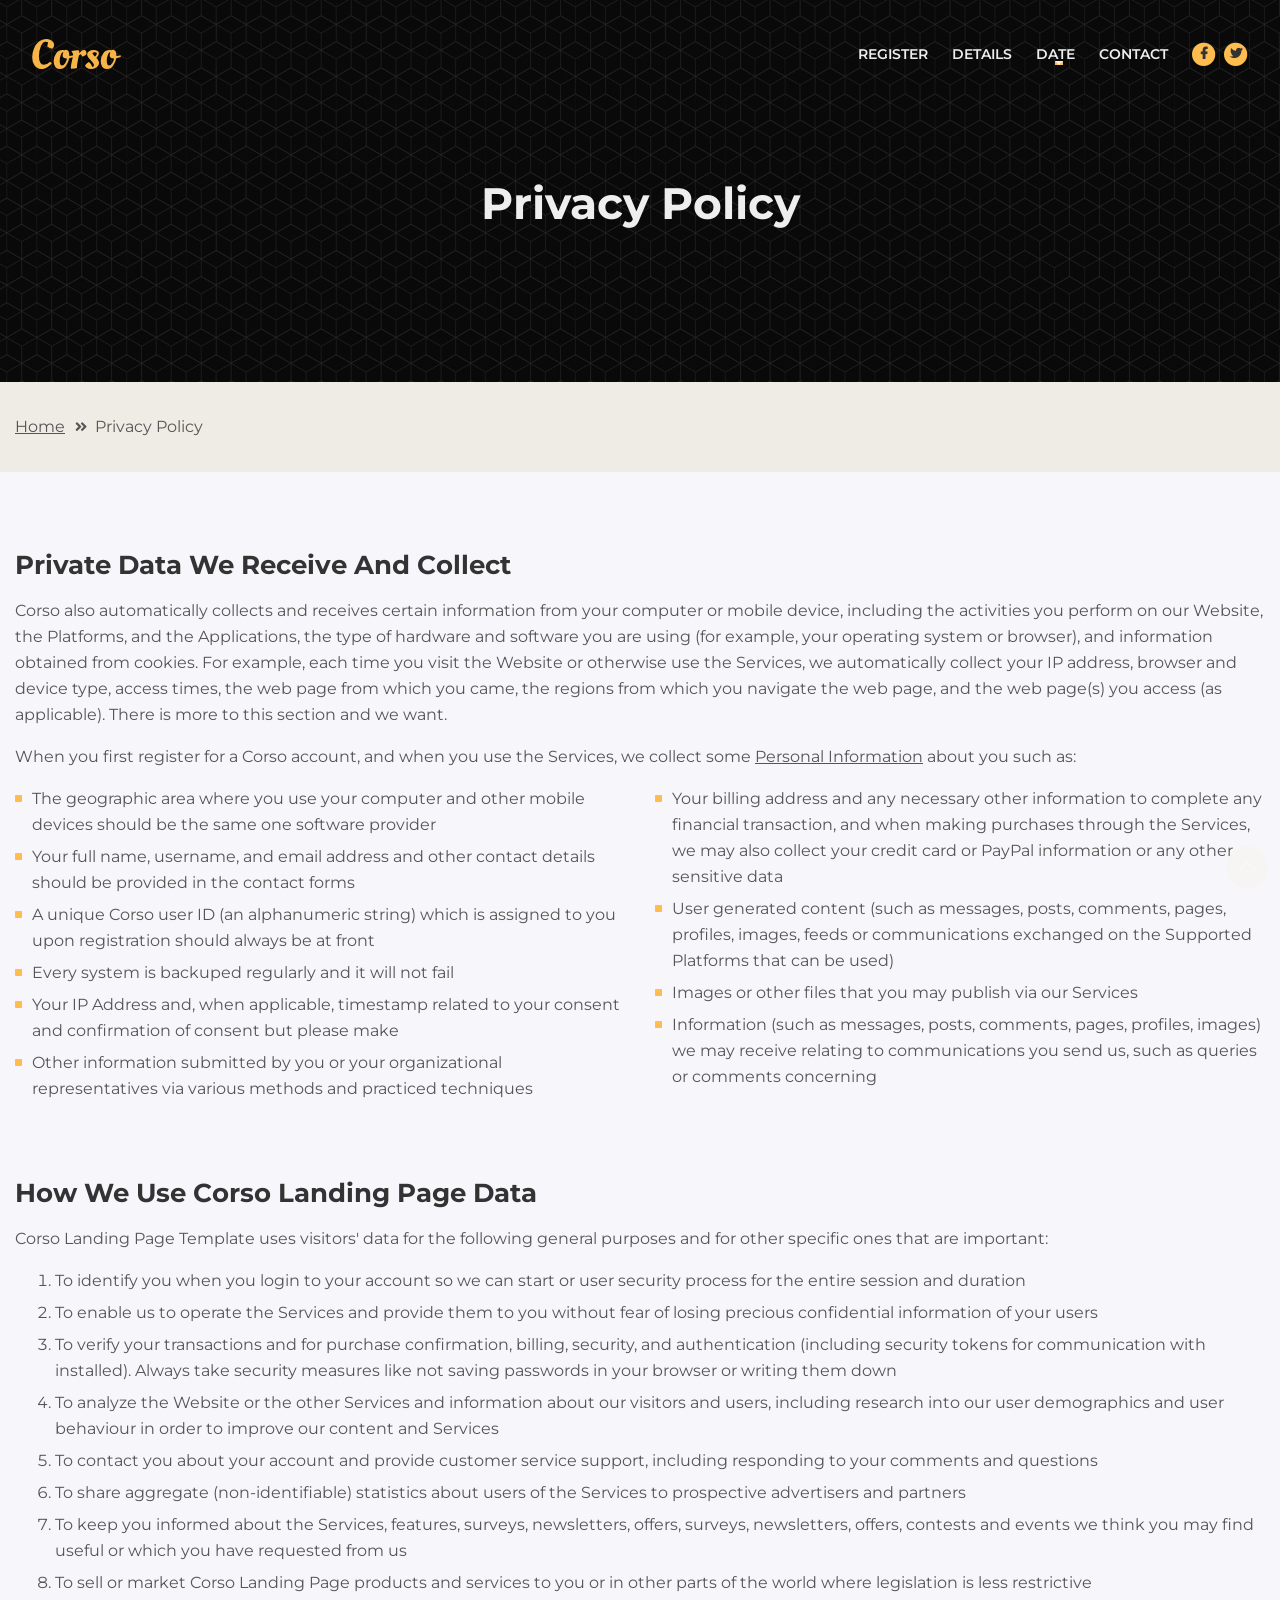
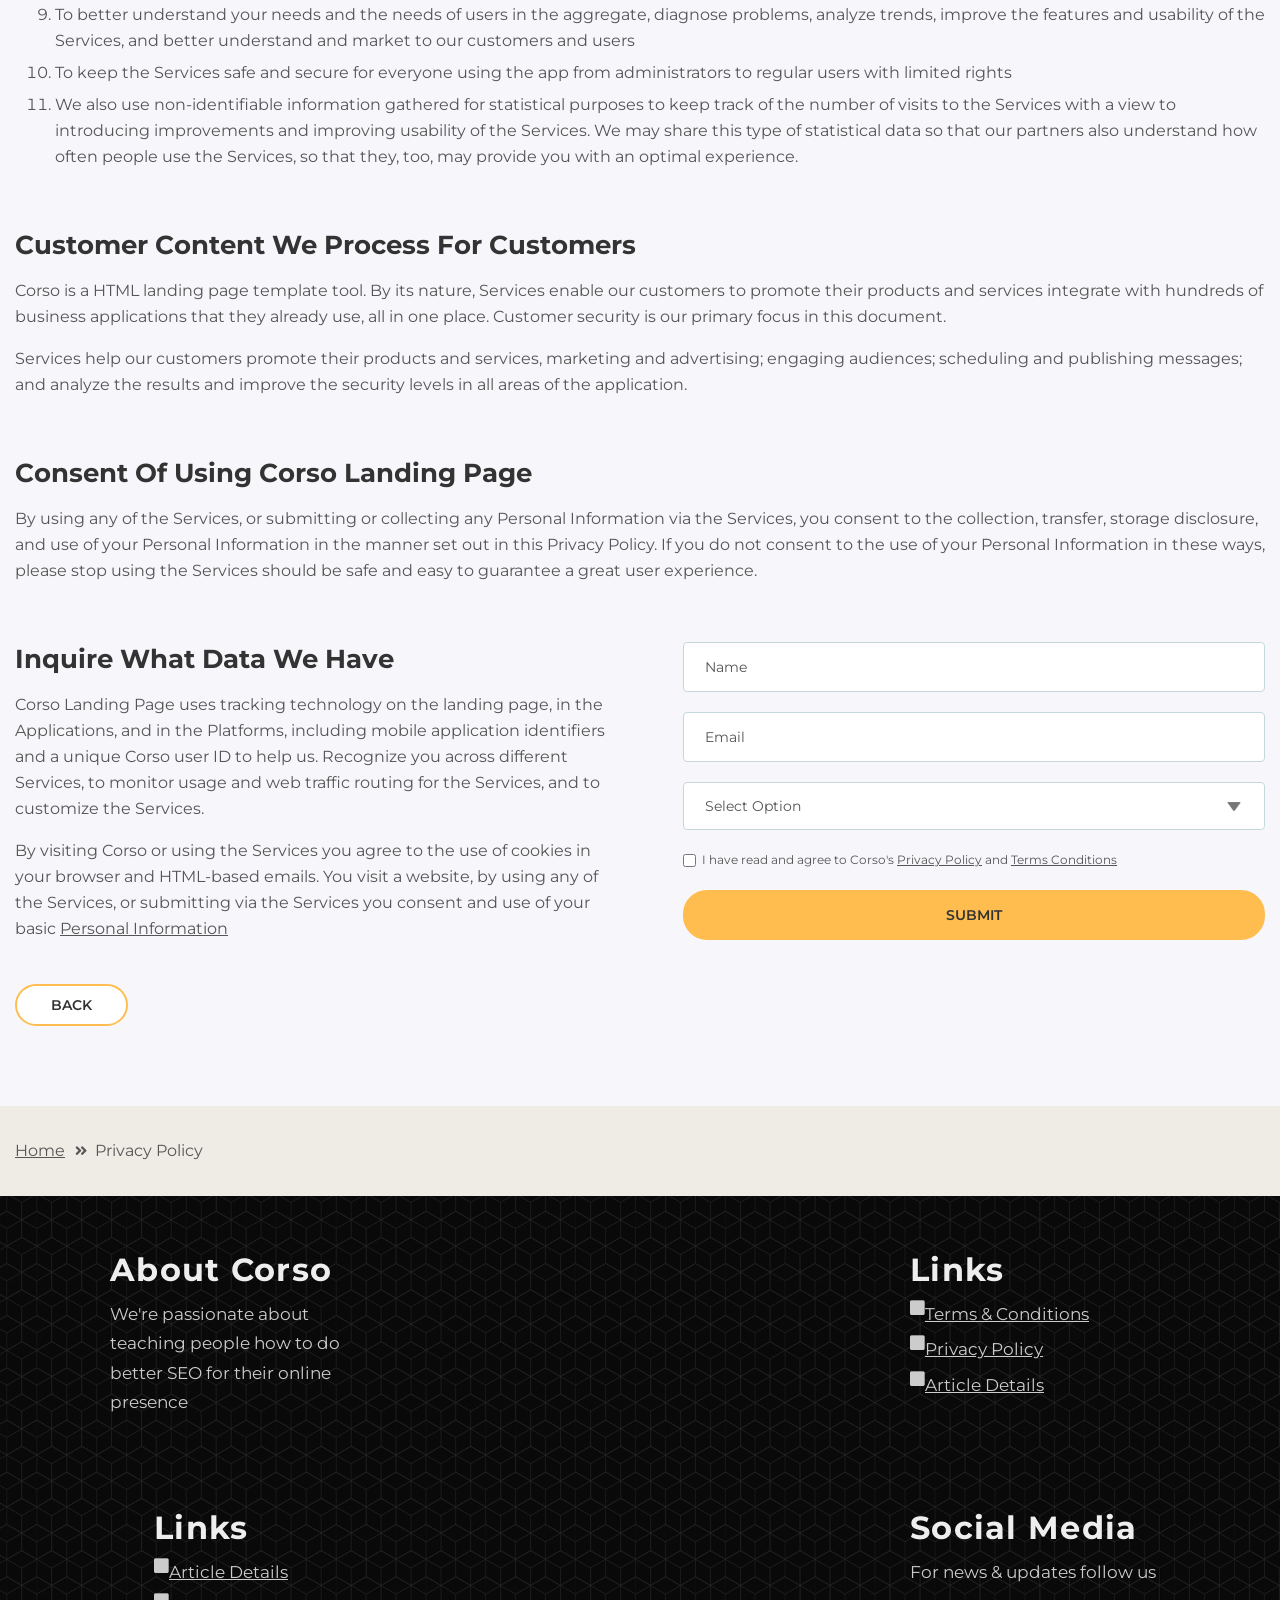
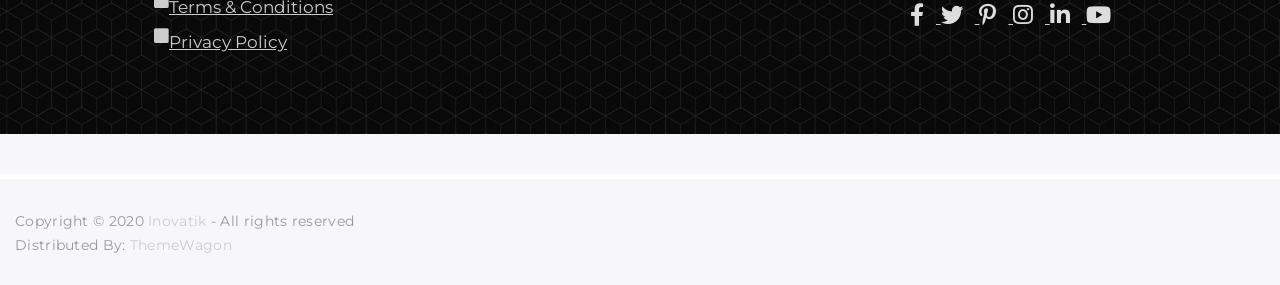
==== privacy-policy.html @ 7bfa7621 "Initial commit" ====
<!DOCTYPE html>
<html lang="en">
<head>
    <meta charset="utf-8">
    <meta name="viewport" content="width=device-width, initial-scale=1, shrink-to-fit=no">
    
    <!-- SEO Meta Tags -->
    <meta name="description" content="Landing page template built with HTML and Bootstrap 4 for presenting training courses, classes, workshops and for convincing visitors to register using the form.">
    <meta name="author" content="Inovatik">

    <!-- OG Meta Tags to improve the way the post looks when you share the page on LinkedIn, Facebook, Google+ -->
	<meta property="og:site_name" content="" /> <!-- website name -->
	<meta property="og:site" content="" /> <!-- website link -->
	<meta property="og:title" content=""/> <!-- title shown in the actual shared post -->
	<meta property="og:description" content="" /> <!-- description shown in the actual shared post -->
	<meta property="og:image" content="" /> <!-- image link, make sure it's jpg -->
	<meta property="og:url" content="" /> <!-- where do you want your post to link to -->
	<meta property="og:type" content="article" />

    <!-- Website Title -->
    <title>Privacy Policy - Corso</title>
    
    <!-- Styles -->
    <link href="https://fonts.googleapis.com/css?family=Montserrat:400,400i,600,700,700i&display=swap" rel="stylesheet">
    <link href="css/bootstrap.css" rel="stylesheet">
    <link href="css/fontawesome-all.css" rel="stylesheet">
    <link href="css/swiper.css" rel="stylesheet">
	<link href="css/magnific-popup.css" rel="stylesheet">
	<link href="css/styles.css" rel="stylesheet">
	
	<!-- Favicon  -->
    <link rel="icon" href="images/favicon.png">
</head>
<body data-spy="scroll" data-target=".fixed-top">
    
    <!-- Preloader -->
	<div class="spinner-wrapper">
        <div class="spinner">
            <div class="bounce1"></div>
            <div class="bounce2"></div>
            <div class="bounce3"></div>
        </div>
    </div>
    <!-- end of preloader -->
    

    <!-- Navigation -->
    <nav class="navbar navbar-expand-lg navbar-dark navbar-custom fixed-top">

        <!-- Text Logo - Use this if you don't have a graphic logo -->
        <!-- <a class="navbar-brand logo-text page-scroll" href="index.html">Corso</a> -->

        <!-- Image Logo -->
        <a class="navbar-brand logo-image" href="index.html"><img src="images/logo.svg" alt="alternative"></a>
        
        <!-- Mobile Menu Toggle Button -->
        <button class="navbar-toggler" type="button" data-toggle="collapse" data-target="#navbarsExampleDefault" aria-controls="navbarsExampleDefault" aria-expanded="false" aria-label="Toggle navigation">
            <span class="navbar-toggler-awesome fas fa-bars"></span>
            <span class="navbar-toggler-awesome fas fa-times"></span>
        </button>
        <!-- end of mobile menu toggle button -->

        <div class="collapse navbar-collapse" id="navbarsExampleDefault">
            <ul class="navbar-nav ml-auto">
                <li class="nav-item">
                    <a class="nav-link page-scroll" href="index.html#register">REGISTER <span class="sr-only">(current)</span></a>
                </li>
                <li class="nav-item">
                    <a class="nav-link page-scroll" href="index.html#description">DETAILS</a>
                </li>

                <!-- Dropdown Menu -->          
                <li class="nav-item dropdown">
                    <a class="nav-link dropdown-toggle page-scroll" href="index.html#date" id="navbarDropdown" role="button" aria-haspopup="true" aria-expanded="false">DATE</a>
                    <div class="dropdown-menu" aria-labelledby="navbarDropdown">
                        <a class="dropdown-item" href="article-details.html"><span class="item-text">ARTICLE DETAILS</span></a>
                        <div class="dropdown-divider"></div>
                        <a class="dropdown-item" href="terms-conditions.html"><span class="item-text">TERMS CONDITIONS</span></a>
                        <div class="dropdown-divider"></div>
                        <a class="dropdown-item" href="privacy-policy.html"><span class="item-text">PRIVACY POLICY</span></a>
                    </div>
                </li>
                <!-- end of dropdown menu -->

                <li class="nav-item">
                    <a class="nav-link page-scroll" href="index.html#contact">CONTACT</a>
                </li>
            </ul>
            <span class="nav-item social-icons">
                <span class="fa-stack">
                    <a href="#your-link">
                        <i class="fas fa-circle fa-stack-2x"></i>
                        <i class="fab fa-facebook-f fa-stack-1x"></i>
                    </a>
                </span>
                <span class="fa-stack">
                    <a href="#your-link">
                        <i class="fas fa-circle fa-stack-2x"></i>
                        <i class="fab fa-twitter fa-stack-1x"></i>
                    </a>
                </span>
            </span>
        </div>
    </nav> <!-- end of navbar -->
    <!-- end of navigation -->


    <!-- Header -->
    <header id="header" class="ex-header">
        <div class="container">
            <div class="row">
                <div class="col-md-12">
                    <h1 class="white">Privacy Policy</h1>
                </div> <!-- end of col -->
            </div> <!-- end of row -->
        </div> <!-- end of container -->
    </header> <!-- end of ex-header -->
    <!-- end of header -->


    <!-- Breadcrumbs -->
    <div class="ex-basic-1">
        <div class="container">
            <div class="row">
                <div class="col-lg-12">
                    <div class="breadcrumbs">
                        <a href="index.html">Home</a><i class="fa fa-angle-double-right"></i><span>Privacy Policy</span>
                    </div> <!-- end of breadcrumbs -->
                </div> <!-- end of col -->
            </div> <!-- end of row -->
        </div> <!-- end of container -->
    </div> <!-- end of ex-basic-1 -->
    <!-- end of breadcrumbs -->


    <!-- Privacy Content -->
    <div class="ex-basic-2">
        <div class="container">
            <div class="row">
                <div class="col-lg-12">
                    <div class="text-container">
                        <h3>Private Data We Receive And Collect</h3>
                        <p>Corso also automatically collects and receives certain information from your computer or mobile device, including the activities you perform on our Website, the Platforms, and the Applications, the type of hardware and software you are using (for example, your operating system or browser), and information obtained from cookies. For example, each time you visit the Website or otherwise use the Services, we automatically collect your IP address, browser and device type, access times, the web page from which you came, the regions from which you navigate the web page, and the web page(s) you access (as applicable). There is more to this section and we want.</p>
                        <p>When you first register for a Corso account, and when you use the Services, we collect some <a href="#your-link">Personal Information</a> about you such as:</p>
                        <div class="row">
                            <div class="col-md-6">
                                <ul class="list-unstyled li-space-lg">
                                    <li class="media">
                                        <i class="fas fa-square"></i>
                                        <div class="media-body">The geographic area where you use your computer and other mobile devices should be the same one software provider</div>
                                    </li>
                                    <li class="media">
                                        <i class="fas fa-square"></i>
                                        <div class="media-body">Your full name, username, and email address and other contact details should be provided in the contact forms</div>
                                    </li>
                                    <li class="media">
                                        <i class="fas fa-square"></i>
                                        <div class="media-body">A unique Corso user ID (an alphanumeric string) which is assigned to you upon registration should always be at front</div>
                                    </li>
                                    <li class="media">
                                        <i class="fas fa-square"></i>
                                        <div class="media-body">Every system is backuped regularly and it will not fail</div>
                                    </li>
                                    <li class="media">
                                        <i class="fas fa-square"></i>
                                        <div class="media-body">Your IP Address and, when applicable, timestamp related to your consent and confirmation of consent but please make</div>
                                    </li>
                                    <li class="media">
                                        <i class="fas fa-square"></i>
                                        <div class="media-body">Other information submitted by you or your organizational representatives via various methods and practiced techniques</div>
                                    </li>
                                </ul>
                            </div> <!-- end of col -->

                            <div class="col-md-6">
                                <ul class="list-unstyled li-space-lg">
                                    <li class="media">
                                        <i class="fas fa-square"></i>
                                        <div class="media-body">Your billing address and any necessary other information to complete any financial transaction, and when making purchases through the Services, we may also collect your credit card or PayPal information or any other sensitive data</div>
                                    </li>
                                    <li class="media">
                                        <i class="fas fa-square"></i>
                                        <div class="media-body">User generated content (such as messages, posts, comments, pages, profiles, images, feeds or communications exchanged on the Supported Platforms that can be used)</div>
                                    </li>
                                    <li class="media">
                                        <i class="fas fa-square"></i>
                                        <div class="media-body">Images or other files that you may publish via our Services</div>
                                    </li>
                                    <li class="media">
                                        <i class="fas fa-square"></i>
                                        <div class="media-body">Information (such as messages, posts, comments, pages, profiles, images) we may receive relating to communications you send us, such as queries or comments concerning</div>
                                    </li>
                                </ul>
                            </div> <!-- end of col -->
                        </div> <!-- end of row -->
                    </div> <!-- end of text-container-->
                    
                    <div class="text-container">
                        <h3>How We Use Corso Landing Page Data</h3>
                        <p>Corso Landing Page Template uses visitors' data for the following general purposes and for other specific ones that are important:</p>
                        <ol class="li-space-lg">
                            <li>To identify you when you login to your account so we can start or user security process for the entire session and duration</li>
                            <li>To enable us to operate the Services and provide them to you without fear of losing precious confidential information of your users</li>
                            <li>To verify your transactions and for purchase confirmation, billing, security, and authentication (including security tokens for communication with installed). Always take security measures like not saving passwords in your browser or writing them down</li>
                            <li>To analyze the Website or the other Services and information about our visitors and users, including research into our user demographics and user behaviour in order to improve our content and Services</li>
                            <li>To contact you about your account and provide customer service support, including responding to your comments and questions</li>
                            <li>To share aggregate (non-identifiable) statistics about users of the Services to prospective advertisers and partners</li>
                            <li>To keep you informed about the Services, features, surveys, newsletters, offers, surveys, newsletters, offers, contests and events we think you may find useful or which you have requested from us</li>
                            <li>To sell or market Corso Landing Page products and services to you or in other parts of the world where legislation is less restrictive</li>
                            <li>To better understand your needs and the needs of users in the aggregate, diagnose problems, analyze trends, improve the features and usability of the Services, and better understand and market to our customers and users</li>
                            <li>To keep the Services safe and secure for everyone using the app from administrators to regular users with limited rights</li>
                            <li>We also use non-identifiable information gathered for statistical purposes to keep track of the number of visits to the Services with a view to introducing improvements and improving usability of the Services. We may share this type of statistical data so that our partners also understand how often people use the Services, so that they, too, may provide you with an optimal experience.</li>
                        </ol>
                    </div> <!-- end of text-container -->

                    <div class="text-container">
                        <h3>Customer Content We Process For Customers</h3>
                        <p>Corso is a HTML landing page template tool. By its nature, Services enable our customers to promote their products and services integrate with hundreds of business applications that they already use, all in one place. Customer security is our primary focus in this document.</p>
                        <p>Services help our customers promote their products and services, marketing and advertising; engaging audiences; scheduling and publishing messages; and analyze the results and improve the security levels in all areas of the application.</p>
                    </div> <!-- end of text container -->

                    <div class="text-container">
                        <h3>Consent Of Using Corso Landing Page</h3>
					    <p>By using any of the Services, or submitting or collecting any Personal Information via the Services, you consent to the collection, transfer, storage disclosure, and use of your Personal Information in the manner set out in this Privacy Policy. If you do not consent to the use of your Personal Information in these ways, please stop using the Services should be safe and easy to guarantee a great user experience.</p>
                    </div> <!-- end of text-container -->
                                       
                    <div class="row">
                        <div class="col-md-6">
                            <div class="text-container last">
                                <h3>Inquire What Data We Have</h3>
                                <p>Corso Landing Page uses tracking technology on the landing page, in the Applications, and in the Platforms, including mobile application identifiers and a unique Corso user ID to help us. Recognize you across different Services, to monitor usage and web traffic routing for the Services, and to customize the Services.</p>
                                <p>By visiting Corso or using the Services you agree to the use of cookies in your browser and HTML-based emails. You visit a website, by using any of the Services, or submitting via the Services you consent and use of your basic <a href="#your-link">Personal Information</a></p>
                            </div> <!-- end of text container -->
                        </div> <!-- end of col-->
                        <div class="col-md-6">

                            <!-- Privacy Form -->
                            <div class="form-container">
                                <form id="privacyForm" data-toggle="validator" data-focus="false">
                                    <div class="form-group">
                                        <input type="text" class="form-control-input" id="pname" required>
                                        <label class="label-control" for="pname">Name</label>
                                        <div class="help-block with-errors"></div>
                                    </div>
                                    <div class="form-group">
                                        <input type="email" class="form-control-input" id="pemail" required>
                                        <label class="label-control" for="pemail">Email</label>
                                        <div class="help-block with-errors"></div>
                                    </div>
                                    <div class="form-group">
                                        <select class="form-control-select" id="pselect" required>
                                            <option class="select-option" value="" disabled selected>Select Option</option>
                                            <option class="select-option" value="Delete data">Delete my data</option>
                                            <option class="select-option" value="Show me data">Show me my data</option>
                                        </select>
                                        <div class="help-block with-errors"></div>
                                    </div>
                                    <div class="form-group checkbox">
                                        <input type="checkbox" id="pterms" value="Agreed-to-Terms" required>I have read and agree to Corso's <a href="privacy-policy.html">Privacy Policy</a> and <a href="terms-conditions.html">Terms Conditions</a>
                                        <div class="help-block with-errors"></div>
                                    </div>
                                    <div class="form-group">
                                        <button type="submit" class="form-control-submit-button">SUBMIT</button>
                                    </div>
                                    <div class="form-message">
                                        <div id="pmsgSubmit" class="h3 text-center hidden"></div>
                                    </div>
                                </form>
                            </div> <!-- end of form container -->
                            <!-- end of privacy form -->

                        </div> <!-- end of col--> 
                    </div> <!-- end of row -->
                    <a class="btn-solid-reg" href="index.html">BACK</a>
                </div> <!-- end of col-->
            </div> <!-- end of row -->
        </div> <!-- end of container -->
    </div> <!-- end of ex-basic-2 -->
    <!-- end of privacy content -->


    <!-- Breadcrumbs -->
    <div class="ex-basic-1">
        <div class="container">
            <div class="row">
                <div class="col-lg-12">
                    <div class="breadcrumbs">
                        <a href="index.html">Home</a><i class="fa fa-angle-double-right"></i><span>Privacy Policy</span>
                    </div> <!-- end of breadcrumbs -->
                </div> <!-- end of col -->
            </div> <!-- end of row -->
        </div> <!-- end of container -->
    </div> <!-- end of ex-basic-1 -->
    <!-- end of breadcrumbs -->

    
    <!-- Footer -->
    <div class="footer">
        <div class="container">
            <div class="row">
                <div class="col-md-3">
                    <div class="footer-col first">
                        <h5>About Corso</h5>
                        <p class="p-small">We're passionate about teaching people how to do better SEO for their online presence</p>
                    </div>
                </div> <!-- end of col -->
                <div class="col-md-3">
                    <div class="footer-col second">
                        <h5>Links</h5>
                        <ul class="list-unstyled li-space-lg p-small">
                            <li class="media">
                                <i class="fas fa-square"></i>
                                <div class="media-body"><a href="terms-conditions.html">Terms & Conditions</a></div>
                            </li>
                            <li class="media">
                                <i class="fas fa-square"></i>
                                <div class="media-body"><a href="privacy-policy.html">Privacy Policy</a></div>
                            </li>
                            <li class="media">
                                <i class="fas fa-square"></i>
                                <div class="media-body"><a href="article-details.html">Article Details</a></div>
                            </li>
                        </ul>
                    </div>
                </div> <!-- end of col -->
                <div class="col-md-3">
                    <div class="footer-col third">
                        <h5>Links</h5>
                        <ul class="list-unstyled li-space-lg p-small">
                            <li class="media">
                                <i class="fas fa-square"></i>
                                <div class="media-body"><a href="article-details.html">Article Details</a></div>
                            </li>
                            <li class="media">
                                <i class="fas fa-square"></i>
                                <div class="media-body"><a href="terms-conditions.html">Terms & Conditions</a></div>
                            </li>
                            <li class="media">
                                <i class="fas fa-square"></i>
                                <div class="media-body"><a href="privacy-policy.html">Privacy Policy</a></div>
                            </li>
                        </ul>
                    </div>
                </div> <!-- end of col -->
                <div class="col-md-3">
                    <div class="footer-col fourth">
                        <h5>Social Media</h5>
                        <p class="p-small">For news & updates follow us</p>
                        <a href="#your-link">
                            <i class="fab fa-facebook-f"></i>
                        </a>
                        <a href="#your-link">
                            <i class="fab fa-twitter"></i>
                        </a>
                        <a href="#your-link">
                            <i class="fab fa-pinterest-p"></i>
                        </a>
                        <a href="#your-link">
                            <i class="fab fa-instagram"></i>
                        </a>
                        <a href="#your-link">
                            <i class="fab fa-linkedin-in"></i>
                        </a>
                        <a href="#your-link">
                            <i class="fab fa-youtube"></i>
                        </a>
                    </div> 
                </div> <!-- end of col -->
            </div> <!-- end of row -->
        </div> <!-- end of container -->
    </div> <!-- end of footer -->  
    <!-- end of footer -->


    <!-- Copyright -->
    <div class="copyright">
        <div class="container">
            <div class="row">
                <div class="col-lg-12">
                    <p class="p-small">Copyright © 2020 <a href="https://inovatik.com">Inovatik</a> - All rights reserved</p>
                    <p class="p-small">Distributed By: <a href="https://themewagon.com" target="_blank">ThemeWagon</a></p>
                </div> <!-- end of col -->
            </div> <!-- enf of row -->
        </div> <!-- end of container -->
    </div> <!-- end of copyright --> 
    <!-- end of copyright -->
    
    	
    <!-- Scripts -->
    <script src="js/jquery.min.js"></script> <!-- jQuery for Bootstrap's JavaScript plugins -->
    <script src="js/popper.min.js"></script> <!-- Popper tooltip library for Bootstrap -->
    <script src="js/bootstrap.min.js"></script> <!-- Bootstrap framework -->
    <script src="js/jquery.easing.min.js"></script> <!-- jQuery Easing for smooth scrolling between anchors -->
    <script src="js/jquery.countdown.min.js"></script> <!-- The Final Countdown plugin for jQuery -->
    <script src="js/swiper.min.js"></script> <!-- Swiper for image and text sliders -->
    <script src="js/jquery.magnific-popup.js"></script> <!-- Magnific Popup for lightboxes -->
    <script src="js/validator.min.js"></script> <!-- Validator.js - Bootstrap plugin that validates forms -->
    <script src="js/scripts.js"></script> <!-- Custom scripts -->
</body>
</html>
---- css/styles.css ----
/* Template: Corso - Enhanced Training Course Landing Page Template
   Author: Inovatik (Enhanced)
   Created: Nov 2019 | Enhanced: Nov 2024
   Description: Master CSS file with modern enhancements
*/

/*****************************************
Table Of Contents:

01. General Styles
02. Preloader
03. Navigation
04. Header
05. Registration
06. Partners
07. Instructor
08. Description
09. Students
10. Details Lightbox
11. Video
12. Takeaways
13. Testimonials
14. Date
15. Newsletter
16. Contact
17. Footer
18. Copyright
19. Back To Top Button
20. Extra Pages
21. Media Queries
******************************************/

/*****************************************
Colors:
- Backgrounds - light gray #fbf9f5
- Backgrounds, buttons - yellow #ffbd50
- Headings text, navbar links - black #333
- Body text - dark gray #555
******************************************/

/* === MODERN CSS VARIABLES === */
:root {
	/* Primary Colors */
	--primary: #ffbd50;
	--primary-dark: #eea545;
	--primary-light: #ffedd0;

	/* Text Colors */
	--text-light: #eee;
	--text-mid: #ccc;
	--text-dark: #333;
	--text-body: #555;
	--text-muted: #797fa7;

	/* Background Colors */
	--bg-light: #f7f7fb;
	--bg-white: #fff;
	--bg-dark-overlay: rgba(0, 0, 0, 0.85);
	--bg-medium-overlay: rgba(0, 0, 0, 0.8);

	/* Border Colors */
	--border-light: #c4d8dc;
	--border-lighter: #e8d8bc;

	/* Spacing Scale */
	--spacing-xs: 0.25rem;
	--spacing-sm: 0.5rem;
	--spacing-md: 1rem;
	--spacing-lg: 1.5rem;
	--spacing-xl: 2rem;
	--spacing-2xl: 3rem;
	--spacing-3xl: 4rem;

	/* Typography Scale */
	--font-size-xs: 0.75rem;
	--font-size-sm: 0.875rem;
	--font-size-base: 1rem;
	--font-size-lg: 1.125rem;
	--font-size-xl: 1.25rem;
	--font-size-2xl: 1.625rem;
	--font-size-3xl: 2.25rem;
	--font-size-4xl: 2.75rem;

	/* Transitions */
	--transition-fast: 0.15s ease;
	--transition-base: 0.2s ease;
	--transition-slow: 0.3s ease;

	/* Shadows */
	--shadow-sm: 0 0.0625rem 0.375rem 0 rgba(0, 0, 0, 0.04);
	--shadow-md: 0 0.375rem 0.375rem 0 rgba(0, 0, 0, 0.02);
	--shadow-lg: 0 0.5rem 1rem rgba(0, 0, 0, 0.1);

	/* Border Radius */
	--radius-sm: 0.25rem;
	--radius-md: 0.75rem;
	--radius-lg: 1.5rem;
	--radius-full: 50%;
}

/******************************/
/*     01. General Styles     */
/******************************/

/* Performance optimizations */
*,
*::before,
*::after {
	box-sizing: border-box;
}

html {
	scroll-behavior: smooth;
	-webkit-font-smoothing: antialiased;
	-moz-osx-font-smoothing: grayscale;
}

body,
html {
	width: 100%;
	height: 100%;
}

body,
p {
	color: var(--text-body);
	font: 400 1rem/1.625rem "Montserrat", sans-serif;
}

body {
	background-color: var(--bg-light);
}

/* Slightly wider layout on large screens to reduce cramped feel */
@media (min-width: 1200px) {
	.container {
		max-width: 1320px;
	}
}

/* Improved focus states for accessibility */
*:focus {
	outline: 2px solid var(--primary);
	outline-offset: 2px;
}

*:focus:not(:focus-visible) {
	outline: none;
}

*:focus-visible {
	outline: 2px solid var(--primary);
	outline-offset: 2px;
}

/* Typography enhancements */
.p-large {
	font: 400 var(--font-size-lg)/1.75rem "Montserrat", sans-serif;
}

.p-small {
	font: 400 var(--font-size-sm)/1.5rem "Montserrat", sans-serif;
}

.p-heading {
	margin-bottom: 3.75rem;
}

h1 {
	color: var(--text-dark);
	font: 700 var(--font-size-4xl)/3.375rem "Montserrat", sans-serif;
}

h2 {
	color: var(--text-dark);
	font: 700 var(--font-size-3xl)/2.875rem "Montserrat", sans-serif;
}

h3 {
	color: var(--text-dark);
	font: 700 var(--font-size-2xl)/2.125rem "Montserrat", sans-serif;
}

h4 {
	color: var(--text-dark);
	font: 700 var(--font-size-xl)/1.875rem "Montserrat", sans-serif;
}

h5 {
	color: var(--text-dark);
	font: 700 var(--font-size-lg)/1.75rem "Montserrat", sans-serif;
}

h6 {
	color: var(--text-dark);
	font: 700 var(--font-size-base)/1.625rem "Montserrat", sans-serif;
}

/* Improved heading transitions */
h1,
h2,
h3,
h4,
h5,
h6 {
	transition: color var(--transition-base);
}

.testimonial-text {
	font-style: italic;
}

.testimonial-author {
	font-weight: 700;
	font-size: var(--font-size-base);
	line-height: 1.625rem;
}

.li-space-lg li {
	margin-bottom: 0.375rem;
}

.indent {
	padding-left: 1.25rem;
}

/* Enhanced link styles */
a {
	color: var(--text-body);
	text-decoration: underline;
	transition: color var(--transition-base), opacity var(--transition-base);
}

a:hover {
	color: var(--text-body);
	text-decoration: underline;
	opacity: 0.8;
}

.white {
	color: var(--text-light);
}

/* Enhanced button styles with better states */
.btn-solid-reg,
.btn-solid-lg,
.btn-outline-reg,
.btn-outline-lg,
.btn-outline-sm {
	display: inline-block;
	border-radius: var(--radius-lg);
	font: 600 var(--font-size-sm)/0 "Montserrat", sans-serif;
	text-decoration: none;
	transition: all var(--transition-base);
	cursor: pointer;
	user-select: none;
	text-align: center;
}

/* Button hover effects enhancement */
.btn-solid-reg:hover,
.btn-solid-lg:hover,
.btn-outline-reg:hover,
.btn-outline-lg:hover,
.btn-outline-sm:hover {
	transform: translateY(-2px);
	box-shadow: var(--shadow-lg);
}

.btn-solid-reg:active,
.btn-solid-lg:active,
.btn-outline-reg:active,
.btn-outline-lg:active,
.btn-outline-sm:active {
	transform: translateY(0);
}

.btn-solid-reg {
	padding: 1.1875rem 2.125rem;
	border: 0.125rem solid var(--primary);
	background-color: var(--bg-white);
	color: var(--text-dark);
}

.btn-solid-reg:hover {
	border-color: var(--primary);
	background-color: var(--primary);
	color: var(--text-dark);
	text-decoration: none;
}

.btn-solid-lg {
	padding: 1.375rem 2.625rem;
	border: 0.125rem solid var(--primary);
	background-color: var(--bg-white);
	color: var(--text-dark);
}

.btn-solid-lg:hover {
	border-color: var(--text-dark);
	background-color: var(--primary);
	color: var(--text-dark);
	text-decoration: none;
}

.btn-outline-reg {
	padding: 1.1875rem 2.125rem;
	border: 0.125rem solid var(--text-dark);
	background-color: transparent;
	color: var(--text-dark);
}

.btn-outline-reg:hover {
	border-color: var(--primary);
	background-color: var(--primary);
	color: var(--text-dark);
	text-decoration: none;
}

.btn-outline-lg {
	padding: 1.375rem 2.625rem;
	border: 0.125rem solid var(--text-dark);
	background-color: transparent;
	color: var(--text-dark);
}

.btn-outline-lg:hover {
	border-color: var(--primary);
	background-color: var(--primary);
	color: var(--text-dark);
	text-decoration: none;
}

.btn-outline-sm {
	padding: 1rem 1.625rem 0.875rem;
	border: 0.125rem solid var(--text-dark);
	background-color: transparent;
	color: var(--text-dark);
}

.btn-outline-sm:hover {
	border-color: var(--primary);
	background-color: var(--primary);
	color: var(--text-dark);
	text-decoration: none;
}

/* Enhanced form styles */
.form-group {
	position: relative;
	margin-bottom: 1.25rem;
}

.form-group.has-error.has-danger {
	margin-bottom: 0.625rem;
}

.form-group.has-error.has-danger .help-block.with-errors ul {
	margin-top: 0.375rem;
}

.label-control {
	position: absolute;
	top: 0.87rem;
	left: 1.375rem;
	color: var(--text-body);
	opacity: 1;
	font: 400 var(--font-size-sm)/1.375rem "Montserrat", sans-serif;
	cursor: text;
	transition: all var(--transition-base);
	pointer-events: none;
}

/* IE10+ hack to solve lower label text position compared to the rest of the browsers */
@media screen and (-ms-high-contrast: active),
screen and (-ms-high-contrast: none) {
	.label-control {
		top: 0.9375rem;
	}
}

.form-control-input:focus+.label-control,
.form-control-input.notEmpty+.label-control,
.form-control-textarea:focus+.label-control,
.form-control-textarea.notEmpty+.label-control {
	top: 0.125rem;
	opacity: 1;
	font-size: var(--font-size-xs);
	font-weight: 700;
}

.form-control-input,
.form-control-select {
	display: block;
	width: 100%;
	padding-top: 1.0625rem;
	padding-bottom: 0.0625rem;
	padding-left: 1.3125rem;
	border: 1px solid var(--border-light);
	border-radius: var(--radius-sm);
	background-color: var(--bg-white);
	color: var(--text-body);
	font: 400 var(--font-size-sm)/1.875rem "Montserrat", sans-serif;
	transition: all var(--transition-base);
	-webkit-appearance: none;
}

.form-control-select {
	padding-top: 0.5rem;
	padding-bottom: 0.5rem;
	height: 3rem;
}

/* IE10+ hack */
@media screen and (-ms-high-contrast: active),
screen and (-ms-high-contrast: none) {
	.form-control-input {
		padding-top: 1.25rem;
		padding-bottom: 0.75rem;
		line-height: 1.75rem;
	}

	.form-control-select {
		padding-top: 0.875rem;
		padding-bottom: 0.75rem;
		height: 3.125rem;
		line-height: 2.125rem;
	}
}

select {
	-webkit-appearance: none;
	-moz-appearance: none;
	-ms-appearance: none;
	-o-appearance: none;
	appearance: none;
	background-image: url('../images/down-arrow.png');
	background-position: 96% 50%;
	background-repeat: no-repeat;
	outline: none;
}

select::-ms-expand {
	display: none;
}

.form-control-textarea {
	display: block;
	width: 100%;
	height: 8rem;
	padding-top: 1.25rem;
	padding-left: 1.3125rem;
	border: 1px solid var(--border-light);
	border-radius: var(--radius-sm);
	background-color: var(--bg-white);
	color: var(--text-body);
	font: 400 var(--font-size-sm)/1.75rem "Montserrat", sans-serif;
	transition: all var(--transition-base);
	resize: vertical;
}

.form-control-input:focus,
.form-control-select:focus,
.form-control-textarea:focus {
	border: 1px solid #a1a1a1;
	outline: none;
	box-shadow: 0 0 0 3px rgba(255, 189, 80, 0.1);
}

.form-control-input:hover,
.form-control-select:hover,
.form-control-textarea:hover {
	border: 1px solid #a1a1a1;
}

.checkbox {
	font-size: var(--font-size-xs);
	line-height: 1.25rem;
}

input[type='checkbox'] {
	vertical-align: -15%;
	margin-right: 0.375rem;
	cursor: pointer;
}

/* IE10+ hack */
@media screen and (-ms-high-contrast: active),
screen and (-ms-high-contrast: none) {
	input[type='checkbox'] {
		vertical-align: -9%;
	}
}

.form-control-submit-button {
	display: inline-block;
	width: 100%;
	height: 3.125rem;
	border: 0.125rem solid var(--primary);
	border-radius: var(--radius-lg);
	background-color: var(--primary);
	color: var(--text-dark);
	font: 600 var(--font-size-sm)/0 "Montserrat", sans-serif;
	cursor: pointer;
	transition: all var(--transition-base);
}

.form-control-submit-button:hover {
	border-color: var(--text-dark);
	background-color: transparent;
	color: var(--text-dark);
	transform: translateY(-2px);
	box-shadow: var(--shadow-lg);
}

.form-control-submit-button:active {
	transform: translateY(0);
}

/* Form Success And Error Message Formatting */
#rmsgSubmit.h3.text-center.tada.animated,
#nmsgSubmit.h3.text-center.tada.animated,
#cmsgSubmit.h3.text-center.tada.animated,
#pmsgSubmit.h3.text-center.tada.animated,
#rmsgSubmit.h3.text-center,
#nmsgSubmit.h3.text-center,
#cmsgSubmit.h3.text-center,
#pmsgSubmit.h3.text-center {
	display: block;
	margin-bottom: 0;
	color: var(--text-dark);
	font-weight: 700;
	font-size: var(--font-size-lg);
	line-height: 1rem;
}

.help-block.with-errors .list-unstyled {
	font-size: var(--font-size-xs);
	line-height: 1.125rem;
	text-align: left;
}

.help-block.with-errors ul {
	margin-bottom: 0;
}

/* Form Success And Error Message Animation - Animate.css */
@-webkit-keyframes tada {
	from {
		-webkit-transform: scale3d(1, 1, 1);
		transform: scale3d(1, 1, 1);
	}

	10%,
	20% {
		-webkit-transform: scale3d(.9, .9, .9) rotate3d(0, 0, 1, -3deg);
		transform: scale3d(.9, .9, .9) rotate3d(0, 0, 1, -3deg);
	}

	30%,
	50%,
	70%,
	90% {
		-webkit-transform: scale3d(1.1, 1.1, 1.1) rotate3d(0, 0, 1, 3deg);
		transform: scale3d(1.1, 1.1, 1.1) rotate3d(0, 0, 1, 3deg);
	}

	40%,
	60%,
	80% {
		-webkit-transform: scale3d(1.1, 1.1, 1.1) rotate3d(0, 0, 1, -3deg);
		transform: scale3d(1.1, 1.1, 1.1) rotate3d(0, 0, 1, -3deg);
	}

	to {
		-webkit-transform: scale3d(1, 1, 1);
		transform: scale3d(1, 1, 1);
	}
}

@keyframes tada {
	from {
		transform: scale3d(1, 1, 1);
	}

	10%,
	20% {
		transform: scale3d(.9, .9, .9) rotate3d(0, 0, 1, -3deg);
	}

	30%,
	50%,
	70%,
	90% {
		transform: scale3d(1.1, 1.1, 1.1) rotate3d(0, 0, 1, 3deg);
	}

	40%,
	60%,
	80% {
		transform: scale3d(1.1, 1.1, 1.1) rotate3d(0, 0, 1, -3deg);
	}

	to {
		transform: scale3d(1, 1, 1);
	}
}

.tada {
	-webkit-animation-name: tada;
	animation-name: tada;
}

.animated {
	-webkit-animation-duration: 1s;
	animation-duration: 1s;
	-webkit-animation-fill-mode: both;
	animation-fill-mode: both;
}

/* Fade-move Animation For Details Lightbox - Magnific Popup */
.my-mfp-slide-bottom .zoom-anim-dialog {
	opacity: 0;
	transition: all var(--transition-base);
	-webkit-transform: translateY(-1.25rem) perspective(37.5rem) rotateX(10deg);
	transform: translateY(-1.25rem) perspective(37.5rem) rotateX(10deg);
}

.my-mfp-slide-bottom.mfp-ready .zoom-anim-dialog {
	opacity: 1;
	-webkit-transform: translateY(0) perspective(37.5rem) rotateX(0);
	transform: translateY(0) perspective(37.5rem) rotateX(0);
}

.my-mfp-slide-bottom.mfp-removing .zoom-anim-dialog {
	opacity: 0;
	-webkit-transform: translateY(-0.625rem) perspective(37.5rem) rotateX(10deg);
	transform: translateY(-0.625rem) perspective(37.5rem) rotateX(10deg);
}

.my-mfp-slide-bottom.mfp-bg {
	opacity: 0;
	transition: opacity var(--transition-base);
}

.my-mfp-slide-bottom.mfp-ready.mfp-bg {
	opacity: 0.8;
}

.my-mfp-slide-bottom.mfp-removing.mfp-bg {
	opacity: 0;
}

/* Fade Animation For Image Lightbox - Magnific Popup */
@-webkit-keyframes fadeIn {
	from {
		opacity: 0;
	}

	to {
		opacity: 1;
	}
}

@keyframes fadeIn {
	from {
		opacity: 0;
	}

	to {
		opacity: 1;
	}
}

.fadeIn {
	-webkit-animation: fadeIn 0.6s;
	animation: fadeIn 0.6s;
}

@-webkit-keyframes fadeOut {
	from {
		opacity: 1;
	}

	to {
		opacity: 0;
	}
}

@keyframes fadeOut {
	from {
		opacity: 1;
	}

	to {
		opacity: 0;
	}
}

.fadeOut {
	-webkit-animation: fadeOut 0.8s;
	animation: fadeOut 0.8s;
}

/*************************/
/*     02. Preloader     */
/*************************/
.spinner-wrapper {
	position: fixed;
	z-index: 999999;
	top: 0;
	right: 0;
	bottom: 0;
	left: 0;
	background: var(--bg-light);
	display: flex;
	align-items: center;
	justify-content: center;
}

.spinner {
	width: 3.75rem;
	height: 1.25rem;
	text-align: center;
}

.spinner>div {
	display: inline-block;
	width: 1rem;
	height: 1rem;
	border-radius: var(--radius-full);
	background-color: var(--primary);
	-webkit-animation: sk-bouncedelay 1.4s infinite ease-in-out both;
	animation: sk-bouncedelay 1.4s infinite ease-in-out both;
}

.spinner .bounce1 {
	-webkit-animation-delay: -0.32s;
	animation-delay: -0.32s;
}

.spinner .bounce2 {
	-webkit-animation-delay: -0.16s;
	animation-delay: -0.16s;
}

@-webkit-keyframes sk-bouncedelay {

	0%,
	80%,
	100% {
		-webkit-transform: scale(0);
	}

	40% {
		-webkit-transform: scale(1.0);
	}
}

@keyframes sk-bouncedelay {

	0%,
	80%,
	100% {
		transform: scale(0);
	}

	40% {
		transform: scale(1.0);
	}
}

/**************************/
/*     03. Navigation     */
/**************************/
.navbar-custom {
	background-color: transparent;
	box-shadow: none;
	font: 600 var(--font-size-sm)/0.875rem "Montserrat", sans-serif;
	transition: all var(--transition-base);
}

.navbar-custom .navbar-brand.logo-image img {
	width: 5.5625rem;
	height: 1.875rem;
	transition: transform var(--transition-base);
}

.navbar-custom .navbar-brand.logo-image img:hover {
	transform: scale(1.05);
}

.navbar-custom .navbar-brand.logo-text {
	font: italic 600 2rem/1.5rem "Montserrat", sans-serif;
	text-decoration: none;
	color: var(--text-light);
	transition: color var(--transition-base);
}

.navbar-custom .navbar-nav {
	margin-top: 0.75rem;
	margin-bottom: 0.5rem;
}

.navbar-custom .nav-item .nav-link {
	padding: 0.625rem 0.75rem;
	color: var(--text-light);
	text-decoration: none;
	transition: all var(--transition-base);
	position: relative;
}

/* Modern underline effect */
.navbar-custom .nav-item .nav-link::after {
	content: '';
	position: absolute;
	bottom: 0;
	left: 50%;
	width: 0;
	height: 2px;
	background-color: var(--primary);
	transition: all var(--transition-base);
	transform: translateX(-50%);
}

.navbar-custom .nav-item .nav-link:hover::after,
.navbar-custom .nav-item .nav-link.active::after {
	width: 80%;
}

.navbar-custom .nav-item .nav-link:hover,
.navbar-custom .nav-item .nav-link.active {
	color: var(--primary);
}

/* Dropdown Menu */
.navbar-custom .dropdown:hover>.dropdown-menu {
	display: block;
	min-width: auto;
	animation: fadeDropdown 0.2s;
}

@keyframes fadeDropdown {
	0% {
		opacity: 0;
		transform: translateY(-10px);
	}

	100% {
		opacity: 1;
		transform: translateY(0);
	}
}

.navbar-custom .dropdown-toggle:focus {
	outline: 0;
}

.navbar-custom .dropdown-menu {
	margin-top: 0;
	border: none;
	border-radius: var(--radius-sm);
	background-color: var(--bg-white);
	box-shadow: var(--shadow-lg);
}

.navbar-custom .dropdown-item {
	color: var(--text-dark);
	text-decoration: none;
	transition: all var(--transition-base);
}

.navbar-custom .dropdown-item:hover {
	background-color: rgba(255, 189, 80, 0.1);
}

.navbar-custom .dropdown-item .item-text {
	font: 600 var(--font-size-sm)/0.875rem "Montserrat", sans-serif;
}

.navbar-custom .dropdown-item:hover .item-text {
	color: var(--primary);
}

.navbar-custom .dropdown-divider {
	width: 100%;
	height: 1px;
	margin: 0.75rem auto 0.725rem auto;
	border: none;
	background-color: var(--border-light);
	opacity: 0.2;
}

.navbar-custom .social-icons {
	display: none;
}

.navbar-custom .header-social {
	display: flex;
	align-items: center;
	gap: 1rem;
	margin-left: 1rem;
}

.navbar-custom .header-social a {
	color: var(--text-light);
	font-size: 1.4rem;
	transition: opacity var(--transition-base), color var(--transition-base);
}

.navbar-custom .header-social a:hover {
	opacity: 0.7;
	color: var(--primary);
}

.navbar-custom .navbar-toggler {
	padding: 0;
	border: none;
	color: var(--text-light);
	font-size: 2rem;
	transition: transform var(--transition-base);
}

.navbar-custom .navbar-toggler:hover {
	transform: scale(1.1);
}

.navbar-custom button[aria-expanded='false'] .navbar-toggler-awesome.fas.fa-times {
	display: none;
}

.navbar-custom button[aria-expanded='false'] .navbar-toggler-awesome.fas.fa-bars {
	display: inline-block;
}

.navbar-custom button[aria-expanded='true'] .navbar-toggler-awesome.fas.fa-bars {
	display: none;
}

.navbar-custom button[aria-expanded='true'] .navbar-toggler-awesome.fas.fa-times {
	display: inline-block;
	margin-right: 0.125rem;
}

.navbar-custom.top-nav-collapse {
	background-color: var(--bg-white);
	box-shadow: var(--shadow-sm);
}

.navbar-custom.top-nav-collapse .navbar-brand.logo-text {
	color: var(--text-dark);
}

.navbar-custom.top-nav-collapse .nav-item .nav-link {
	color: var(--text-dark);
}

.navbar-custom.top-nav-collapse .navbar-toggler {
	color: var(--text-dark);
}

/*********************/
/*    04. Header     */
/*********************/
.header {
	position: relative;
	padding-top: 8rem;
	padding-bottom: 40%;
	height: 70em;
	background: linear-gradient(to bottom right, var(--bg-dark-overlay), var(--bg-dark-overlay)),
		url('../images/header-background.jpg') center center no-repeat;
	background-size: cover;
	background-attachment: fixed;
	text-align: center;
}

.header .countdown {
	margin-bottom: 0.5rem;
	color: var(--bg-white);
	text-align: center;
}

.header .countdown #clock .counter-number {
	display: inline-block;
	width: 6.5rem;
	height: 6.5rem;
	margin: 0 0.5rem 1.25rem;
	padding-top: 2rem;
	border: 0.125rem solid var(--bg-white);
	border-radius: var(--radius-full);
	font-weight: 400;
	font-size: var(--font-size-3xl);
	line-height: 1.25rem;
	text-align: center;
	transition: all var(--transition-base);
}

.header .countdown #clock .counter-number:hover {
	transform: scale(1.05);
	background-color: rgba(255, 255, 255, 0.1);
}

.header .countdown #clock .counter-number .timer-text {
	font-size: var(--font-size-xs);
	line-height: 1rem;
	text-align: center;
}

.header h1 {
	margin-bottom: 0.75rem;
	color: var(--text-light);
	text-shadow: 2px 2px 4px rgba(0, 0, 0, 0.5);
}

.header .p-large {
	margin-bottom: 1.75rem;
	color: #ddd;
}

.header .btn-solid-lg {
	margin: 0 0.5rem 1.125rem;
}

.header .btn-solid-lg:hover {
	border-color: #fff;
	background-color: #000 !important;
	color: #fff;
}

.header .btn-outline-lg {
	border-color: var(--bg-white);
	color: var(--bg-white);
}

.header .btn-outline-lg:hover {
	background-color: var(--bg-white);
	color: var(--text-dark);
}

.header .outer-container {
	position: relative;
	right: 0;
	bottom: -2rem;
	left: 0;
	margin: 0 auto;
	width: 100%;
}

.header .slider-container {
	position: relative;
}

.header .swiper-container {
	position: static;
	width: 80%;
	border-radius: var(--radius-md);
	box-shadow: var(--shadow-lg);
}

.header .swiper-container img {
	border-radius: var(--radius-md);
	transition: transform var(--transition-slow);
}

.hero-slide {
	width: 100%;
	height: 550px;
	object-fit: cover;
	object-position: center;
}

.header .swiper-container img:hover {
	transform: scale(1.02);
}

.header .swiper-button-prev:focus,
.header .swiper-button-next:focus {
	outline: none;
}

.header .swiper-button-prev {
	left: calc((100% - 80%) / 2 - 2rem);
	background-image: url("data:image/svg+xml;charset=utf-8,%3Csvg%20xmlns%3D'http%3A%2F%2Fwww.w3.org%2F2000%2Fsvg'%20viewBox%3D'0%200%2028%2044'%3E%3Cpath%20d%3D'M0%2C22L22%2C0l2.1%2C2.1L4.2%2C22l19.9%2C19.9L22%2C44L0%2C22L0%2C22L0%2C22z'%20fill%3D'%23ffffff'%2F%3E%3C%2Fsvg%3E");
	background-size: 1.125rem 1.75rem;
	transition: opacity var(--transition-base);
}

.header .swiper-button-next {
	right: calc((100% - 80%) / 2 - 2rem);
	background-image: url("data:image/svg+xml;charset=utf-8,%3Csvg%20xmlns%3D'http%3A%2F%2Fwww.w3.org%2F2000%2Fsvg'%20viewBox%3D'0%200%2028%2044'%3E%3Cpath%20d%3D'M27%2C22L27%2C22L5%2C44l-2.1-2.1L22.8%2C22L2.9%2C2.1L5%2C0L27%2C22L27%2C22z'%20fill%3D'%23ffffff'%2F%3E%3C%2Fsvg%3E");
	background-size: 1.125rem 1.75rem;
	transition: opacity var(--transition-base);
}

.header .swiper-button-prev:hover,
.header .swiper-button-next:hover {
	opacity: 0.7;
}

/****************************/
/*     05. Registration     */
/****************************/
.form-1 {
	padding-top: 6rem;
	padding-bottom: 6.25rem;
	background: linear-gradient(to bottom right, var(--bg-dark-overlay), var(--bg-dark-overlay)),
		url('../images/header-background.jpg') center center no-repeat;
	background-size: cover;
}

.form-1 h2 {
	margin-bottom: 1.25rem;
	color: white;
}

.form-1 p,
.form-1 .list-unstyled,
.form-1 .help-block,
.form-1 .checkbox,
.form-1 .checkbox a {
	color: white;
}

.form-1 p {
	margin-bottom: 1.9rem;
}

.form-1 .list-unstyled .fas {
	color: var(--text-dark);
	font-size: 0.5rem;
	line-height: 1.5rem;
}

.form-1 .list-unstyled .media-body {
	margin-left: 0.625rem;
}

.form-1 .form-control-input {
	border: 1px solid var(--primary-light);
	background-color: var(--primary-light);
	transition: all var(--transition-base);
}

.form-1 .form-control-input:hover {
	border-color: var(--bg-white);
}

.form-1 .form-control-submit-button {
	border-color: var(--text-dark);
	background-color: transparent;
}

.form-1 .form-control-submit-button:hover {
	border-color: var(--primary-light);
	background-color: var(--primary-light);
}

/************************/
/*     06. Partners     */
/************************/
.slider-1 {
	padding-top: 3.5rem;
	padding-bottom: 3rem;
	background-color: var(--bg-light);
	text-align: center;
}

.slider-1 .p-small {
	color: var(--text-muted);
}

.slider-1 .slider-container {
	margin: 0 1.5rem;
}

.slider-1 img {
	transition: all var(--transition-base);
	filter: grayscale(100%);
	opacity: 0.7;
}

.slider-1 img:hover {
	filter: grayscale(0%);
	opacity: 1;
	transform: scale(1.05);
}

/**************************/
/*     07. Instructor     */
/**************************/
.basic-1 {
	padding-top: 3.75rem;
	padding-bottom: 3.5rem;
	background-color: var(--bg-light);
}

.basic-1 h2 {
	margin-bottom: 1.25rem;
}

.basic-1 img {
	margin-bottom: 2.5rem;
	border-radius: var(--radius-sm);
	transition: all var(--transition-slow);
	box-shadow: var(--shadow-md);
}

.basic-1 img:hover {
	transform: scale(1.02);
	box-shadow: var(--shadow-lg);
}

/***************************/
/*     08. Description     */
/***************************/
.basic-2 {
	padding: 2.75rem;
	background: linear-gradient(to bottom right, var(--bg-dark-overlay), var(--bg-dark-overlay)),
		url('../images/header-background.jpg');
	background-size: cover;
}

.basic-2 h2 {
	margin-bottom: 3.75rem;
	text-align: center;
	color: var(--text-light);
}

.basic-2 .li-space-lg li {
	margin-bottom: 1.375rem;
	color: var(--text-light);
}

.basic-2 .list-unstyled .bullet {
	margin-right: 0.625rem;
	width: 2.125rem;
	height: 2.125rem;
	border-radius: var(--radius-full);
	background-color: white;
	color: black;
	font-style: normal;
	font-weight: 700;
	font-size: var(--font-size-sm);
	line-height: 2rem;
	text-align: center;
	display: inline-block;
	transition: all var(--transition-base);
}

.basic-2 .list-unstyled li:hover .bullet {
	background-color: var(--primary);
	transform: scale(1.1);
}

/************************/
/*     09. Students     */
/************************/
.basic-3 {
	padding-top: 2.75rem;
	padding-bottom: 4rem;
	background-color: var(--bg-light);
}

.basic-3 .text-container {
	margin-bottom: 3.5rem;
}

.basic-3 h2 {
	margin-bottom: 1.25rem;
}

.basic-3 p {
	margin-bottom: 1.375rem;
}

.basic-3 img {
	border-radius: var(--radius-sm);
	transition: all var(--transition-slow);
	box-shadow: var(--shadow-md);
}

.basic-3 img:hover {
	transform: scale(1.02);
	box-shadow: var(--shadow-lg);
}

/********************************/
/*     10. Details Lightbox     */
/********************************/
.lightbox-basic {
	margin: 2.5rem auto;
	padding: 2rem 1.5rem;
	border-radius: var(--radius-sm);
	background: var(--bg-light);
	text-align: left;
}

.lightbox-basic .container {
	padding: 0;
}

.lightbox-basic .image-container {
	max-width: 33.75rem;
	margin: 0 auto 3rem;
}

.lightbox-basic .image-container img {
	border-radius: var(--radius-sm);
	transition: transform var(--transition-slow);
}

.lightbox-basic .image-container img:hover {
	transform: scale(1.02);
}

.lightbox-basic h3 {
	margin-bottom: 0.5rem;
}

.lightbox-basic hr {
	width: 2.5rem;
	height: 0.125rem;
	margin: 0 0 0.875rem 0;
	border: 0;
	background-color: var(--text-body);
	text-align: left;
}

.lightbox-basic h4 {
	margin-bottom: 1rem;
}

.lightbox-basic .list-unstyled .fas {
	color: var(--text-body);
	font-size: 0.5rem;
	line-height: 1.5rem;
}

.lightbox-basic .list-unstyled .media-body {
	margin-left: 0.625rem;
}

.lightbox-basic .btn-outline-reg,
.lightbox-basic .btn-solid-reg {
	margin-top: 0.75rem;
}

.lightbox-basic .btn-solid-reg.mfp-close {
	position: relative;
	width: auto;
	height: auto;
	color: var(--text-dark);
	opacity: 1;
}

.lightbox-basic .btn-solid-reg.mfp-close:hover {
	color: var(--text-dark);
}

.lightbox-basic a.mfp-close.as-button {
	position: relative;
	width: auto;
	height: auto;
	margin-left: 0.375rem;
	color: var(--text-dark);
	opacity: 1;
}

.lightbox-basic a.mfp-close.as-button:hover {
	color: var(--text-dark);
}

.lightbox-basic button.mfp-close.x-button {
	position: absolute;
	top: -0.125rem;
	right: -0.125rem;
	width: 2.75rem;
	height: 2.75rem;
	color: #707984;
	transition: all var(--transition-base);
}

.lightbox-basic button.mfp-close.x-button:hover {
	transform: rotate(90deg);
	color: var(--primary);
}

/*********************/
/*     11. Video     */
/*********************/
.basic-4 {
	padding-top: 4rem;
	padding-bottom: 3rem;
	background-color: var(--bg-light);
}

.basic-4 h2 {
	margin-bottom: 2.75rem;
	text-align: center;
}

.basic-4 .image-container {
	margin-bottom: 2rem;
	position: relative;
	overflow: hidden;
	border-radius: var(--radius-md);
}

.basic-4 .image-container img {
	border-radius: var(--radius-md);
	transition: transform var(--transition-slow);
}

.basic-4 .image-container:hover img {
	transform: scale(1.05);
}

.basic-4 .video-wrapper {
	position: relative;
}

/* Video Play Button */
.basic-4 .video-play-button {
	position: absolute;
	z-index: 10;
	top: 50%;
	left: 50%;
	display: block;
	box-sizing: content-box;
	width: 2rem;
	height: 2.75rem;
	padding: 1.125rem 1.25rem 1.125rem 1.75rem;
	border-radius: var(--radius-full);
	transform: translate(-50%, -50%);
	cursor: pointer;
	transition: all var(--transition-base);
}

.basic-4 .video-play-button:hover {
	transform: translate(-50%, -50%) scale(1.1);
}

.basic-4 .video-play-button:before {
	content: "";
	position: absolute;
	z-index: 0;
	top: 50%;
	left: 50%;
	display: block;
	width: 4.75rem;
	height: 4.75rem;
	border-radius: var(--radius-full);
	background: var(--primary);
	animation: pulse-border 1500ms ease-out infinite;
	transform: translate(-50%, -50%);
}

.basic-4 .video-play-button:after {
	content: "";
	position: absolute;
	z-index: 1;
	top: 50%;
	left: 50%;
	display: block;
	width: 4.375rem;
	height: 4.375rem;
	border-radius: var(--radius-full);
	background: var(--primary);
	transition: all 200ms;
	transform: translate(-50%, -50%);
}

.basic-4 .video-play-button span {
	position: relative;
	display: block;
	z-index: 3;
	top: 0.375rem;
	left: 0.25rem;
	width: 0;
	height: 0;
	border-left: 1.625rem solid var(--bg-white);
	border-top: 1rem solid transparent;
	border-bottom: 1rem solid transparent;
}

@keyframes pulse-border {
	0% {
		transform: translate(-50%, -50%) scale(1);
		opacity: 1;
	}

	100% {
		transform: translate(-50%, -50%) scale(1.5);
		opacity: 0;
	}
}

/*************************/
/*     12. Takeaways     */
/*************************/
.cards {
	padding-top: 3rem;
	padding-bottom: 2rem;
	background-color: var(--bg-light);
	display: flex;
	flex-wrap: wrap;
	justify-content: center;
}

.cards h2 {
	margin-bottom: 1rem;
	text-align: center;
	width: 100%;
}

.cards p {
	text-align: center;
}

.cards a {
	text-decoration: none;
}

.cards .card {
	max-width: 31rem;
	margin: 0 auto 4rem;
	padding: 3rem 1.625rem 1.75rem;
	border: none;
	background-color: var(--bg-white);
	text-align: center;
	transition: all var(--transition-slow);
	border-radius: var(--radius-sm);
	box-shadow: var(--shadow-md);
}

.cards .card:hover {
	transform: translateY(-10px);
	box-shadow: var(--shadow-lg);
}

.cards .card-image {
	width: 6rem;
	height: 6rem;
	margin: 0 auto 1.5rem;
	border-radius: var(--radius-full);
	background-color: var(--bg-light);
	transition: all var(--transition-base);
}

.cards .card:hover .card-image {
	transform: scale(1.1);
	background-color: var(--primary);
}

.cards .fas,
.cards .far {
	color: var(--primary);
	font-size: 3rem;
	line-height: 6rem;
	transition: all var(--transition-base);
}

.cards .card:hover .fas,
.cards .card:hover .far {
	color: var(--text-dark);
}

.cards .card-body {
	padding: 0;
}

.cards .card-title {
	margin-bottom: 0.5rem;
}

/****************************/
/*     13. Testimonials     */
/****************************/
.slider-2 {
	padding: 4rem 0;
	background: linear-gradient(to bottom right, var(--bg-dark-overlay), var(--bg-dark-overlay)),
		url('../images/header-background.jpg');
	background-size: cover;
}

.slider-2 h3 {
	margin-bottom: 3.75rem;
	text-align: center;
	color: var(--text-light);
}

.slider-2 .slider-container {
	position: relative;
}

.slider-2 .swiper-container {
	position: static;
	width: 88%;
	text-align: center;
}

.slider-2 .image-wrapper {
	width: 6rem;
	margin: 0 auto 1.5rem;
}

.slider-2 .image-wrapper img {
	border-radius: var(--radius-sm);
	transition: transform var(--transition-base);
	box-shadow: var(--shadow-md);
}

.slider-2 .image-wrapper img:hover {
	transform: scale(1.05);
}

.slider-2 .testimonial-text {
	margin-bottom: 0.5rem;
	color: var(--text-light);
}

.slider-2 .testimonial-author {
	color: var(--primary);
}

.slider-2 .swiper-button-prev,
.slider-2 .swiper-button-next {
	width: 1.125rem;
	transition: opacity var(--transition-base);
}

.slider-2 .swiper-button-prev:focus,
.slider-2 .swiper-button-next:focus {
	outline: none;
}

.slider-2 .swiper-button-prev {
	left: -0.5rem;
	background-image: url("data:image/svg+xml;charset=utf-8,%3Csvg%20xmlns%3D'http%3A%2F%2Fwww.w3.org%2F2000%2Fsvg'%20viewBox%3D'0%200%2028%2044'%3E%3Cpath%20d%3D'M0%2C22L22%2C0l2.1%2C2.1L4.2%2C22l19.9%2C19.9L22%2C44L0%2C22L0%2C22L0%2C22z'%20fill%3D'%23505c67'%2F%3E%3C%2Fsvg%3E");
	background-size: 1.125rem 1.75rem;
}

.slider-2 .swiper-button-next {
	right: -0.5rem;
	background-image: url("data:image/svg+xml;charset=utf-8,%3Csvg%20xmlns%3D'http%3A%2F%2Fwww.w3.org%2F2000%2Fsvg'%20viewBox%3D'0%200%2028%2044'%3E%3Cpath%20d%3D'M27%2C22L27%2C22L5%2C44l-2.1-2.1L22.8%2C22L2.9%2C2.1L5%2C0L27%2C22L27%2C22z'%20fill%3D'%23505c67'%2F%3E%3C%2Fsvg%3E");
	background-size: 1.125rem 1.75rem;
}

.slider-2 .swiper-button-prev:hover,
.slider-2 .swiper-button-next:hover {
	opacity: 0.7;
}

/********************/
/*     14. Date     */
/********************/
.basic-5 {
	padding-bottom: 5%;
	background: linear-gradient(to bottom right, var(--bg-dark-overlay), var(--bg-dark-overlay)),
		url('../images/header-background.jpg');
	background-size: cover;
}

.basic-5 .text-container {
	padding: 6rem 0 6.125rem;
	border-radius: var(--radius-md);
	background: linear-gradient(to bottom right, var(--bg-medium-overlay), var(--bg-medium-overlay)),
		url('../images/date-background.jpg');
	background-size: cover;
	text-align: center;
	border: 3px double white;
	transition: all var(--transition-slow);
}

.basic-5 .text-container:hover {
	transform: scale(1.02);
	box-shadow: var(--shadow-lg);
}

.basic-5 h2 {
	width: 90%;
	margin: 0 auto 2rem;
	color: var(--text-light);
}

.basic-5 p {
	width: 88%;
	margin: 0 auto 1.75rem;
	color: #ddd;
}

.basic-5 .btn-solid-lg:hover {
	border-color: var(--bg-white);
	color: var(--bg-white);
}

/**************************/
/*     15. Newsletter     */
/**************************/
.form-2 {
	padding-top: 8.125rem;
	padding-bottom: 5.75rem;
	background-color: var(--bg-light);
}

.form-2 h3 {
	margin-bottom: 3.25rem;
	text-align: center;
}

.form-2 form {
	margin-bottom: 3rem;
}

.form-2 .icon-container {
	text-align: center;
}

.form-2 .fa-stack {
	width: 2em;
	margin-bottom: 0.75rem;
	margin-right: 0.375rem;
	font-size: 1.5rem;
	cursor: pointer;
}

.form-2 .fa-stack .fa-stack-1x {
	color: var(--text-dark);
	transition: all var(--transition-base);
}

.form-2 .fa-stack .fa-stack-2x {
	color: var(--primary);
	transition: all var(--transition-base);
}

.form-2 .fa-stack:hover {
	transform: translateY(-3px);
}

.form-2 .fa-stack:hover .fa-stack-1x {
	color: var(--primary);
}

.form-2 .fa-stack:hover .fa-stack-2x {
	color: var(--text-dark);
}

/***********************/
/*     16. Contact     */
/***********************/
.form-3 {
	padding: 6.5rem 0;
	background: var(--bg-white);
}

.form-3 .row {
	align-items: flex-start;
	justify-content: flex-start;
	gap: 0;
}

.form-3 .col-lg-6 {
	display: block;
	flex: 0 0 auto;
	max-width: 100%;
}

.form-3 .text-container,
.form-3 form {
	margin-bottom: 3rem;
	padding: 0;
	border-radius: 0;
	border: none;
	box-shadow: none;
	background: transparent;
}

.form-3 h2 {
	margin-bottom: 1.125rem;
	color: #0f172a;
	letter-spacing: -0.01em;
	text-align: center;
}

.form-3 p {
	color: #475467;
	margin-bottom: 2rem;
}

.form-3 h3 {
	margin-bottom: 0.875rem;
	color: #111827;
	text-align: center;
}

.form-3 .list-unstyled,
.form-3 .list-unstyled a {
	color: #111827;
}

.form-3 .list-unstyled {
	display: flex;
	flex-wrap: wrap;
	justify-content: center;
	gap: 0.75rem;
}

.form-3 .list-unstyled li {
	display: inline-flex;
	align-items: center;
}

.form-3 .list-unstyled li:not(:last-child)::after {
	content: "|";
	margin-left: 0.75rem;
	color: #cbd5e1;
}

.form-3 .list-unstyled .fas {
	color: #000;
	font-size: 1rem;
	line-height: 1.625rem;
	transition: transform var(--transition-base), color var(--transition-base);
}

.form-3 .list-unstyled .media:hover .fas {
	transform: scale(1.2);
	color: #555;
}

.form-3 .list-unstyled .media-body {
	margin-left: 0.75rem;
}

.form-3 .list-unstyled .media-body .fas.fa-globe {
	margin-left: 1.125rem;
	margin-right: 0.75rem;
}

.form-3 .form-group {
	margin-bottom: 1.25rem;
}

.form-3 .form-control-input,
.form-3 .form-control-textarea {
	border-color: #d9dee9;
	background-color: #fff;
	color: var(--text-dark);
	box-shadow: none;
	transition: border-color var(--transition-base), box-shadow var(--transition-base);
}

.form-3 .form-control-input:hover,
.form-3 .form-control-textarea:hover {
	border-color: #b9c2d3;
}

.form-3 .form-control-input:focus,
.form-3 .form-control-textarea:focus {
	border-color: var(--primary);
	box-shadow: 0 0 0 3px rgba(255, 189, 80, 0.18);
}

/* Contact form typography boosted */
.form-3 .form-control-input,
.form-3 .form-control-textarea,
.form-3 .label-control,
.form-3 .form-control-submit-button,
.form-3 .checkbox,
.form-3 .checkbox a {
	font-size: 1rem;
}

.form-3 .label-control {
	top: 0.87rem;
}

.form-3 .help-block,
.form-3 .checkbox,
.form-3 .checkbox a {
	color: var(--text-dark);
}

.form-message #cmsgSubmit.success-bubble {
	display: inline-block;
	margin-top: 0.5rem;
	padding: 12px 16px;
	border-radius: 14px;
	background: #e7f6ed;
	color: #166534;
	border: 1px solid #a7e0b4;
	font-weight: 700;
	font-size: 1rem;
}

.form-message #cmsgSubmit.error-text {
	display: inline-block;
	margin-top: 0.5rem;
	color: #b91c1c;
	font-weight: 700;
}

@media (min-width: 992px) {
	/* Give the message box more breathing room on larger screens */
	.form-3 .form-control-textarea {
		min-height: 16rem;
	}

	/* Upsize contact form typography on wide screens */
	.form-3 .form-control-input,
	.form-3 .form-control-textarea,
	.form-3 .label-control,
	.form-3 .form-control-submit-button,
	.form-3 .checkbox,
	.form-3 .checkbox a,
	.form-message #cmsgSubmit {
		font-size: 2rem;
	}

	.form-3 .form-control-input,
	.form-3 .form-control-textarea {
		padding: 1.25rem 1.5rem;
	}

	.form-3 .label-control {
		top: 1.35rem;
	}

	.form-3 .form-control-submit-button {
		padding: 1.1rem 1.5rem;
	}
}

.form-3 .form-control-submit-button {
	border-color: #000;
	background-color: #000;
	color: #fff;
	font-weight: 700;
	letter-spacing: 0.02em;
	box-shadow: 0 12px 24px rgba(0, 0, 0, 0.2);
}

.form-3 .form-control-submit-button:hover {
	border-color: #000;
	background-color: #fff;
	transform: translateY(-2px);
	color: #000;
	box-shadow: 0 18px 36px rgba(0, 0, 0, 0.25);
}

/*********************/
/*     17. Footer    */
/*********************/
.footer {
	padding: 60px 80px;
	background: linear-gradient(to bottom right, var(--bg-dark-overlay), var(--bg-dark-overlay)),
		url('../images/header-background.jpg') center center no-repeat;
	background-size: cover;
	color: #ffffff;
	font-family: -apple-system, BlinkMacSystemFont, "Segoe UI", Arial, sans-serif;
}

.footer .container .row {
	display: flex;
	justify-content: space-between;
	align-items: flex-start;
	flex-wrap: wrap;
	gap: 80px;
	max-width: 1400px;
	margin: 0 auto;
	width: 100%;
	padding: 0;
}

.footer .footer-col {
	flex: 1 1 0;
	min-width: 260px;
	text-align: left;
}


.footer h5 {
	color: var(--text-light);
	margin-bottom: 1rem;
	font-size: 32px;
	font-weight: 700;
	letter-spacing: 0.04em;
	text-transform: none;
}

.footer p,
.footer a {
	color: var(--text-mid);
	transition: all var(--transition-base);
	line-height: 1.75;
	font-size: 1.05rem;
	margin-left: 0;
	margin-right: 0;
}

.footer .p-small {
	color: #cccccc;
	font-size: 1.05rem;
}

.footer a:hover {
	color: var(--primary);
	transform: translateX(5px);
}

.footer .fab {
	font-size: 1.4rem;
	color: #ddd;
	transition: all 0.25s ease;
	margin-right: 0.75rem;
}

.footer .fab:hover {
	color: var(--primary);
	transform: translateY(-3px);
}

.footer .footer-col h6 {
	font-size: 14px;
	font-weight: 600;
	letter-spacing: 1.5px;
	text-transform: uppercase;
	margin-bottom: 20px;
	color: #ffffff;
}

.footer .social-links {
	display: flex;
	gap: 20px;
	margin-bottom: 24px;
}

.footer .social-links a {
	color: #ffffff;
	font-size: 28px;
	transition: opacity 0.3s ease;
}

.footer .social-links a:hover {
	opacity: 0.7;
	transform: none;
}

.footer .contact-info p {
	font-size: 18px;
	margin-bottom: 8px;
	color: #ffffff;
}

.footer .email-signup {
	display: flex;
	flex-direction: column;
	gap: 12px;
}

.footer .email-signup label {
	font-size: 16px;
	color: #ffffff;
}

.footer .email-signup input[type="email"] {
	padding: 16px 20px;
	border: none;
	border-radius: 8px;
	font-size: 16px;
	background-color: #ffffff;
	color: #1a1a1a;
}

.footer .email-signup input[type="email"]::placeholder {
	color: #999999;
}

.footer .email-signup button {
	padding: 16px 32px;
	background-color: #3b7fa6;
	color: #ffffff;
	border: none;
	border-radius: 50px;
	font-size: 16px;
	font-weight: 600;
	cursor: pointer;
	transition: background-color 0.3s ease;
	width: fit-content;
}

.footer .email-signup button:hover {
	background-color: #2d6484;
}

.copyright {
	padding: 1.75rem 0;
	text-align: left;
	color: #999999;
	font-size: 14px;
	margin-top: 40px;
	padding-top: 30px;
	border-top: 5px solid #ffffff;
}

.copyright .p-small {
	color: #999999;
	font-size: 14px;
	letter-spacing: 0.3px;
	margin: 0;
}

.copyright a {
	color: #ccc;
	text-decoration: none;
	transition: 0.25s ease;
}

.copyright a:hover {
	color: var(--primary);
}

/* Deposit banner animation */
.banner-reserve {
	position: relative;
	overflow: hidden;
}

.banner-reserve h4 {
	display: inline-block;
	white-space: nowrap;
	will-change: transform;
	font-size: 1.25rem;
	animation: banner-slide 12s linear infinite;
}

@keyframes banner-slide {
	0% {
		transform: translateX(100%);
	}
	100% {
		transform: translateX(-100%);
	}
}

@media (max-width: 968px) {
	.footer {
		padding: 40px 30px;
	}
	.footer .container .row {
		flex-direction: column;
		align-items: flex-start;
		gap: 40px;
	}
	.footer .footer-col {
		min-width: 100%;
		text-align: left;
	}
	.footer .social-links {
		justify-content: flex-start;
	}
	.copyright {
		text-align: left;
	}
}

/**********************************/
/*     19. Back To Top Button     */
/**********************************/
a.back-to-top {
	position: fixed;
	z-index: 999;
	right: 0.75rem;
	bottom: 0.75rem;
	display: none;
	width: 2.625rem;
	height: 2.625rem;
	border-radius: 1.875rem;
	background: var(--primary) url("../images/up-arrow.png") no-repeat center 47%;
	background-size: 1.125rem 1.125rem;
	text-indent: -9999px;
	transition: all var(--transition-base);
	box-shadow: var(--shadow-md);
}

a:hover.back-to-top {
	background-color: var(--primary-dark);
	transform: translateY(-5px);
	box-shadow: var(--shadow-lg);
}

/***************************/
/*     20. Extra Pages     */
/***************************/
.ex-header {
	padding-top: 8rem;
	padding-bottom: 5rem;
	background: linear-gradient(to bottom right, var(--bg-dark-overlay), var(--bg-dark-overlay)),
		url('../images/header-background.jpg') center center no-repeat;
	background-size: cover;
	text-align: center;
}

.ex-header h1 {
	color: var(--text-light);
}

.ex-basic-1 {
	padding-top: 2rem;
	padding-bottom: 0.875rem;
	background-color: #efebe5;
}

.ex-basic-1 .breadcrumbs {
	margin-bottom: 1.125rem;
}

.ex-basic-1 .breadcrumbs .fa {
	margin-right: 0.5rem;
	margin-left: 0.625rem;
	font-size: var(--font-size-sm);
}

.ex-basic-2 {
	padding-top: 4.75rem;
	padding-bottom: 4rem;
	background-color: var(--bg-light);
}

.ex-basic-2 h3 {
	margin-bottom: 1rem;
}

.ex-basic-2 .text-container {
	margin-bottom: 3.625rem;
}

.ex-basic-2 .text-container.last {
	margin-bottom: 0;
}

.ex-basic-2 .text-container.dark {
	padding: 1.625rem 1.5rem 0.75rem 2rem;
	background-color: #efebe5;
	border-radius: var(--radius-sm);
}

.ex-basic-2 .image-container-large {
	margin-bottom: 4rem;
}

.ex-basic-2 .image-container-large img {
	border-radius: var(--radius-sm);
	transition: transform var(--transition-slow);
}

.ex-basic-2 .image-container-large img:hover {
	transform: scale(1.02);
}

.ex-basic-2 .image-container-small img {
	border-radius: var(--radius-sm);
	transition: transform var(--transition-slow);
}

.ex-basic-2 .image-container-small img:hover {
	transform: scale(1.02);
}

.ex-basic-2 .list-unstyled .fas {
	color: var(--primary);
	font-size: 0.5rem;
	line-height: 1.5rem;
}

.ex-basic-2 .list-unstyled .media-body {
	margin-left: 0.625rem;
}

.ex-basic-2 .form-container {
	margin-top: 3rem;
}

.ex-basic-2 .btn-solid-reg {
	margin-top: 1.5rem;
}

/*****************************/
/*     21. Media Queries     */
/*****************************/

/* Reduced motion for accessibility */
@media (prefers-reduced-motion: reduce) {

	*,
	*::before,
	*::after {
		animation-duration: 0.01ms !important;
		animation-iteration-count: 1 !important;
		transition-duration: 0.01ms !important;
		scroll-behavior: auto !important;
	}
}

/* Dark mode support */
@media (prefers-color-scheme: dark) {
	:root {
		--text-body: #ccc;
		--text-dark: #eee;
		--bg-light: #1a1a1a;
		--bg-white: #2a2a2a;
	}
}

/* Min-width 768px */
@media (min-width: 768px) {

	/* General Styles */
	.p-heading {
		width: 85%;
		margin-right: auto;
		margin-left: auto;
	}

	/* Header */
	.header {
		padding-top: 9rem;
	}

	.header h1 {
		font-size: 4rem;
		line-height: 4.875rem;
		letter-spacing: -0.3px;
	}

	.header .btn-solid-lg {
		margin-bottom: 0;
		margin-left: 0;
	}

	.header .outer-container {
		bottom: -4rem;
	}

	.header .swiper-button-prev {
		left: 1.5rem;
	}

	.header .swiper-button-next {
		right: 1.5rem;
	}

	/* Registration */
	.form-1 {
		padding-top: 9rem;
	}

	/* Description */
	.basic-2 h2 {
		width: 41rem;
		margin-right: auto;
		margin-left: auto;
	}

	.basic-2 .list-unstyled .bullet {
		width: 3.25rem;
		height: 3.25rem;
		margin-right: 1rem;
		font-size: 1.375rem;
		line-height: 3.25rem;
	}

	/* Newsletter */
	.form-2 form {
		width: 31.875rem;
		margin-right: auto;
		margin-left: auto;
	}

	/* Extra Pages */
	.ex-header {
		padding-top: 11rem;
		padding-bottom: 9rem;
	}

	.ex-basic-2 .text-container.dark {
		padding: 2.5rem 3rem 2rem 3rem;
	}

	.ex-basic-2 .form-container {
		margin-top: 0;
	}
}

/* Min-width 992px */
@media (min-width: 992px) {

	/* Navigation */
	.navbar-custom {
		padding: 2.125rem 1.5rem 2.125rem 2rem;
		background: transparent;
		box-shadow: none;
	}

	.navbar-custom .navbar-nav {
		margin-top: 0;
		margin-bottom: 0;
	}

	.navbar-custom .nav-item .nav-link {
		padding: 0.25rem 0.75rem;
		color: var(--text-light);
	}

	.navbar-custom.top-nav-collapse {
		padding: 0.5rem 1.5rem 0.5rem 2rem;
		background-color: var(--bg-white);
		box-shadow: var(--shadow-sm);
	}

	.navbar-custom.top-nav-collapse .nav-item .nav-link {
		color: var(--text-dark);
	}

	.navbar-custom.top-nav-collapse .nav-item .nav-link:hover,
	.navbar-custom.top-nav-collapse .nav-item .nav-link.active {
		color: var(--primary);
	}

	.navbar-custom .dropdown-menu {
		padding-top: 1rem;
		padding-bottom: 1rem;
		border-top: 0.75rem solid rgba(0, 0, 0, 0);
		border-radius: var(--radius-sm);
	}

	.navbar-custom.top-nav-collapse .dropdown-menu {
		border-top: 0.5rem solid rgba(0, 0, 0, 0);
		box-shadow: var(--shadow-md);
	}

	.navbar-custom .dropdown-item {
		padding-top: 0.25rem;
		padding-bottom: 0.25rem;
	}

	.navbar-custom .dropdown-divider {
		width: 84%;
	}

	.navbar-custom .social-icons {
		display: block;
		margin-right: 0.5rem;
		margin-left: 0.5rem;
	}

	.navbar-custom .header-social {
		display: flex;
		gap: 1rem;
		margin-left: 1.5rem;
	}

	.navbar-custom .header-social a {
		color: var(--text-light);
	}

	.navbar-custom.top-nav-collapse .header-social a {
		color: var(--text-dark);
	}

	.navbar-custom .fa-stack {
		width: 2em;
		margin-left: 0.25rem;
		font-size: 0.75rem;
		cursor: pointer;
	}

	.navbar-custom .fa-stack-2x {
		color: var(--primary);
		transition: all var(--transition-base);
	}

	.navbar-custom .fa-stack-1x {
		color: var(--text-dark);
		transition: all var(--transition-base);
	}

	.navbar-custom .fa-stack:hover {
		transform: translateY(-3px);
	}

	.navbar-custom .fa-stack:hover .fa-stack-2x {
		color: #ee832b;
	}

	.navbar-custom .fa-stack:hover .fa-stack-1x {
		color: var(--bg-white);
	}

	/* General Styles */
	.p-heading {
		width: 65%;
	}

	/* Header */
	.header h1,
	.header .p-large {
		width: 47rem;
		margin-right: auto;
		margin-left: auto;
	}

	.header .swiper-button-prev {
		left: 3rem;
	}

	.header .swiper-button-next {
		right: 3rem;
	}

	/* Registration */
	.form-1 {
		padding-top: 10rem;
	}

	/* Instructor */
	.basic-1 {
		padding-bottom: 4.5rem;
	}

	.basic-1 img {
		margin-bottom: 0;
	}

	/* Students */
	.basic-3 {
		padding-top: 3.5rem;
		padding-bottom: 4.5rem;
	}

	.basic-3 .text-container {
		margin-bottom: 0;
	}

	/* Details Lightbox */
	.lightbox-basic {
		max-width: 62.5rem;
		padding: 2.5rem;
	}

	.lightbox-basic .image-container {
		max-width: 100%;
		margin-right: 2rem;
		margin-bottom: 0;
		margin-left: 0.5rem;
	}

	.lightbox-basic h3 {
		margin-top: 0.5rem;
	}

	/* Video */
	.basic-4 {
		padding-top: 4.5rem;
		padding-bottom: 3.5rem;
	}

	/* Takeaways */
	.cards {
		padding-top: 3.5rem;
		padding-bottom: 3rem;
	}

	.cards .card {
		display: inline-block;
		width: 17.75rem;
		max-width: 100%;
		vertical-align: top;
	}

	.cards .card:nth-child(3n+2) {
		margin-right: 2rem;
		margin-left: 2rem;
	}

	/* Testimonials */
	.slider-2 {
		padding-bottom: 5rem;
	}

	.slider-2 h3 {
		width: 37.5rem;
		margin-right: auto;
		margin-left: auto;
	}

	.slider-2 .swiper-container {
		width: 92%;
		text-align: left;
	}

	.slider-2 .image-wrapper {
		float: left;
		width: 6rem;
		margin-bottom: 0;
	}

	.slider-2 .text-wrapper {
		max-width: 100%;
		margin-left: 7.375rem;
	}

	.slider-2 .swiper-button-prev {
		left: 0;
	}

	.slider-2 .swiper-button-next {
		right: 0;
	}

	/* Date */
	.basic-5 h2 {
		width: 70%;
	}

	/* Newsletter */
	.form-2 {
		padding-top: 9rem;
	}

	.form-2 h3 {
		width: 37.5rem;
		margin-right: auto;
		margin-left: auto;
	}

	/* Contact */
	.form-3 .text-container {
		margin-bottom: 0;
	}

	/* Extra Pages */
	.ex-header h1 {
		width: 80%;
		margin-right: auto;
		margin-left: auto;
	}

	.ex-basic-2 {
		padding-bottom: 5rem;
	}
}

/* Min-width 1200px */
@media (min-width: 1200px) {

	/* Header */
	.header {
		padding-bottom: 31rem;
		height: 1200px;
	}

	.header .outer-container {
		width: 69.375rem;
		bottom: -6rem;
	}

	.header .swiper-container {
		width: 100%;
	}

	.header .swiper-button-prev {
		left: -2.25rem;
	}

	.header .swiper-button-next {
		right: -2.25rem;
	}

	/* Registration */
	.form-1 {
		padding-top: 12rem;
	}

	.form-1 .text-container {
		margin-top: 1rem;
		margin-right: 3.5rem;
	}

	.form-1 form {
		margin-left: 1.5rem;
	}

	/* Description */
	.basic-2 .list-unstyled.first {
		margin-right: 1.625rem;
	}

	.basic-2 .list-unstyled.second {
		margin-left: 1.625rem;
	}

	/* Takeaways */
	.cards .card {
		width: 31rem;
	}

	.cards .card:nth-child(3n+2) {
		margin-right: 2.875rem;
		margin-left: 2.875rem;
	}

	/* Testimonials */
	.slider-2 .swiper-container {
		width: 90%;
	}

	.slider-2 .text-wrapper {
		margin-top: 0;
	}

	/* Date */
	.basic-5 h2 {
		width: 50%;
	}

	.basic-5 p {
		width: 74%;
	}

	/* Contact */
	.form-3 .text-container {
		margin-top: 2.25rem;
		margin-right: 3.5rem;
	}

	/* Footer */
	.footer .footer-col.first {
		margin-right: 1.5rem;
	}

	.footer .footer-col.second {
		margin-left: 3rem;
	}

	.footer .footer-col.third {
		margin-left: 2.75rem;
	}

	.footer .footer-col.fourth {
		margin-left: 1.5rem;
	}

	/* Extra Pages */
	.ex-header h1 {
		width: 60%;
		margin-right: auto;
		margin-left: auto;
	}

	.ex-basic-2 .form-container {
		margin-left: 1.75rem;
	}

	.ex-basic-2 .image-container-small {
		margin-left: 1.75rem;
	}
}

/* Responsive tweaks */
@media (max-width: 1199.98px) {
	.header {
		height: auto;
		padding-bottom: 4rem;
		background-attachment: scroll;
	}

	.header .outer-container {
		bottom: 0;
		width: 100%;
	}

	.header .swiper-container {
		width: 100%;
	}

	.hero-slide {
		height: 480px;
	}
}

@media (max-width: 991.98px) {
	.navbar-custom {
		padding: 1rem;
		background: rgba(0, 0, 0, 0.92);
	}

	.navbar-custom .header-social {
		display: none;
	}

	.navbar-custom .navbar-brand.logo-text {
		font-size: 1.1rem;
	}

	.header {
		padding-top: 7rem;
		text-align: center;
	}

	.header h1 {
		font-size: 2.5rem;
		line-height: 1.2;
	}

	.header .p-large {
		font-size: 1.05rem;
	}

	.header .outer-container {
		margin-top: 2rem;
	}

	.header .swiper-button-prev,
	.header .swiper-button-next {
		display: none;
	}

	.hero-slide {
		height: 380px;
	}

	.service-grid .col-md-6 {
		max-width: 50% !important;
		flex: 0 0 50%;
	}
}

@media (max-width: 767.98px) {
	.header {
		padding-top: 6rem;
	}

	.header h1 {
		font-size: 2.1rem;
	}

	.header .p-large {
		font-size: 1rem;
	}

	.header .btn-solid-lg,
	.header .btn-outline-lg {
		width: 100%;
		margin: 0 0 0.75rem;
	}

	.hero-slide {
		height: 300px;
	}

	.service-grid .col-md-6 {
		max-width: 100% !important;
		flex: 0 0 100%;
	}
}

@media (max-width: 575.98px) {
	.navbar-custom {
		padding: 0.75rem 1rem;
	}

	.header {
		padding-top: 5.5rem;
	}

	.hero-slide {
		height: 240px;
	}
}

/* Print styles */
@media print {

	.navbar-custom,
	.back-to-top,
	.spinner-wrapper {
		display: none;
	}

	body {
		color: #000;
		background: #fff;
	}

	.header,
	.form-1,
	.basic-2,
	.slider-2,
	.basic-5,
	.footer {
		background: none;
		color: #000;
	}
}

/* High contrast mode support */
@media (prefers-contrast: high) {
	:root {
		--primary: #ff9f00;
		--text-dark: #000;
		--text-body: #000;
		--bg-white: #fff;
		--border-light: #000;
	}

	.btn-solid-reg,
	.btn-solid-lg,
	.btn-outline-reg,
	.btn-outline-lg,
	.btn-outline-sm {
		border-width: 3px;
	}
}

/* ============================= */
/*   MODERN ENHANCEMENTS SUMMARY */
/* ============================= */

/*
IMPROVEMENTS ADDED:
1. CSS Custom Properties (Variables) - Easy theme customization
2. Improved Accessibility - Focus states, reduced motion, high contrast
3. Enhanced Hover Effects - Smooth transforms and shadows
4. Better Performance - Hardware acceleration, will-change hints
5. Modern Animations - Smoother transitions with consistent timing
6. Responsive Images - Better scaling and hover effects
7. Dark Mode Support - Basic dark mode media query
8. Print Styles - Clean printing layout
9. Icon Hover Effects - Scale and color transitions
10. Card Hover States - Elevation and shadow effects
11. Form Focus Enhancements - Better visual feedback
12. Button Active States - Press feedback
13. Improved Typography - Better scaling and readability
14. Image Filters - Grayscale to color transitions
15. Consistent Spacing - Using spacing scale variables
16. Better Shadows - Layered shadow system
17. Enhanced Navigation - Underline effects on hover
18. Smoother Lightbox - Better animation curves
19. Video Button Pulse - More engaging animation
20. Footer Link Transitions - Smooth hover states
*/
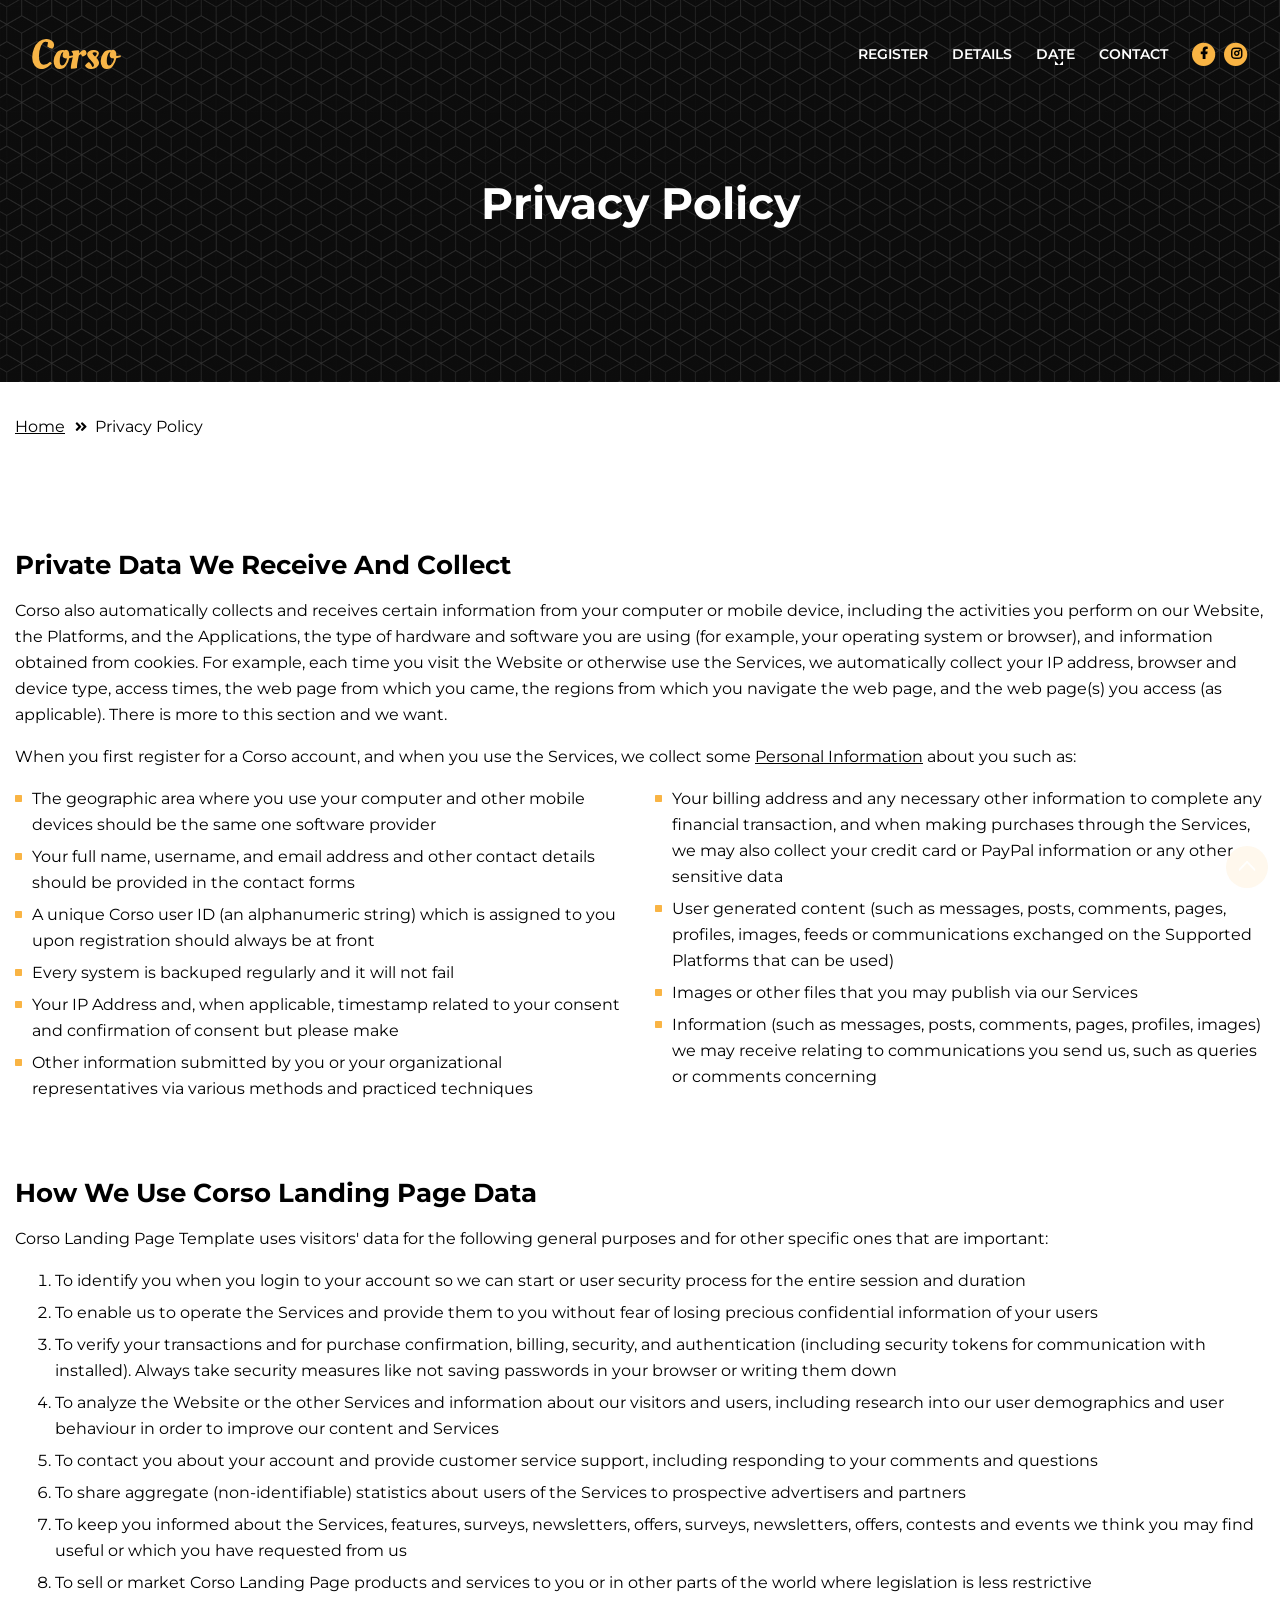
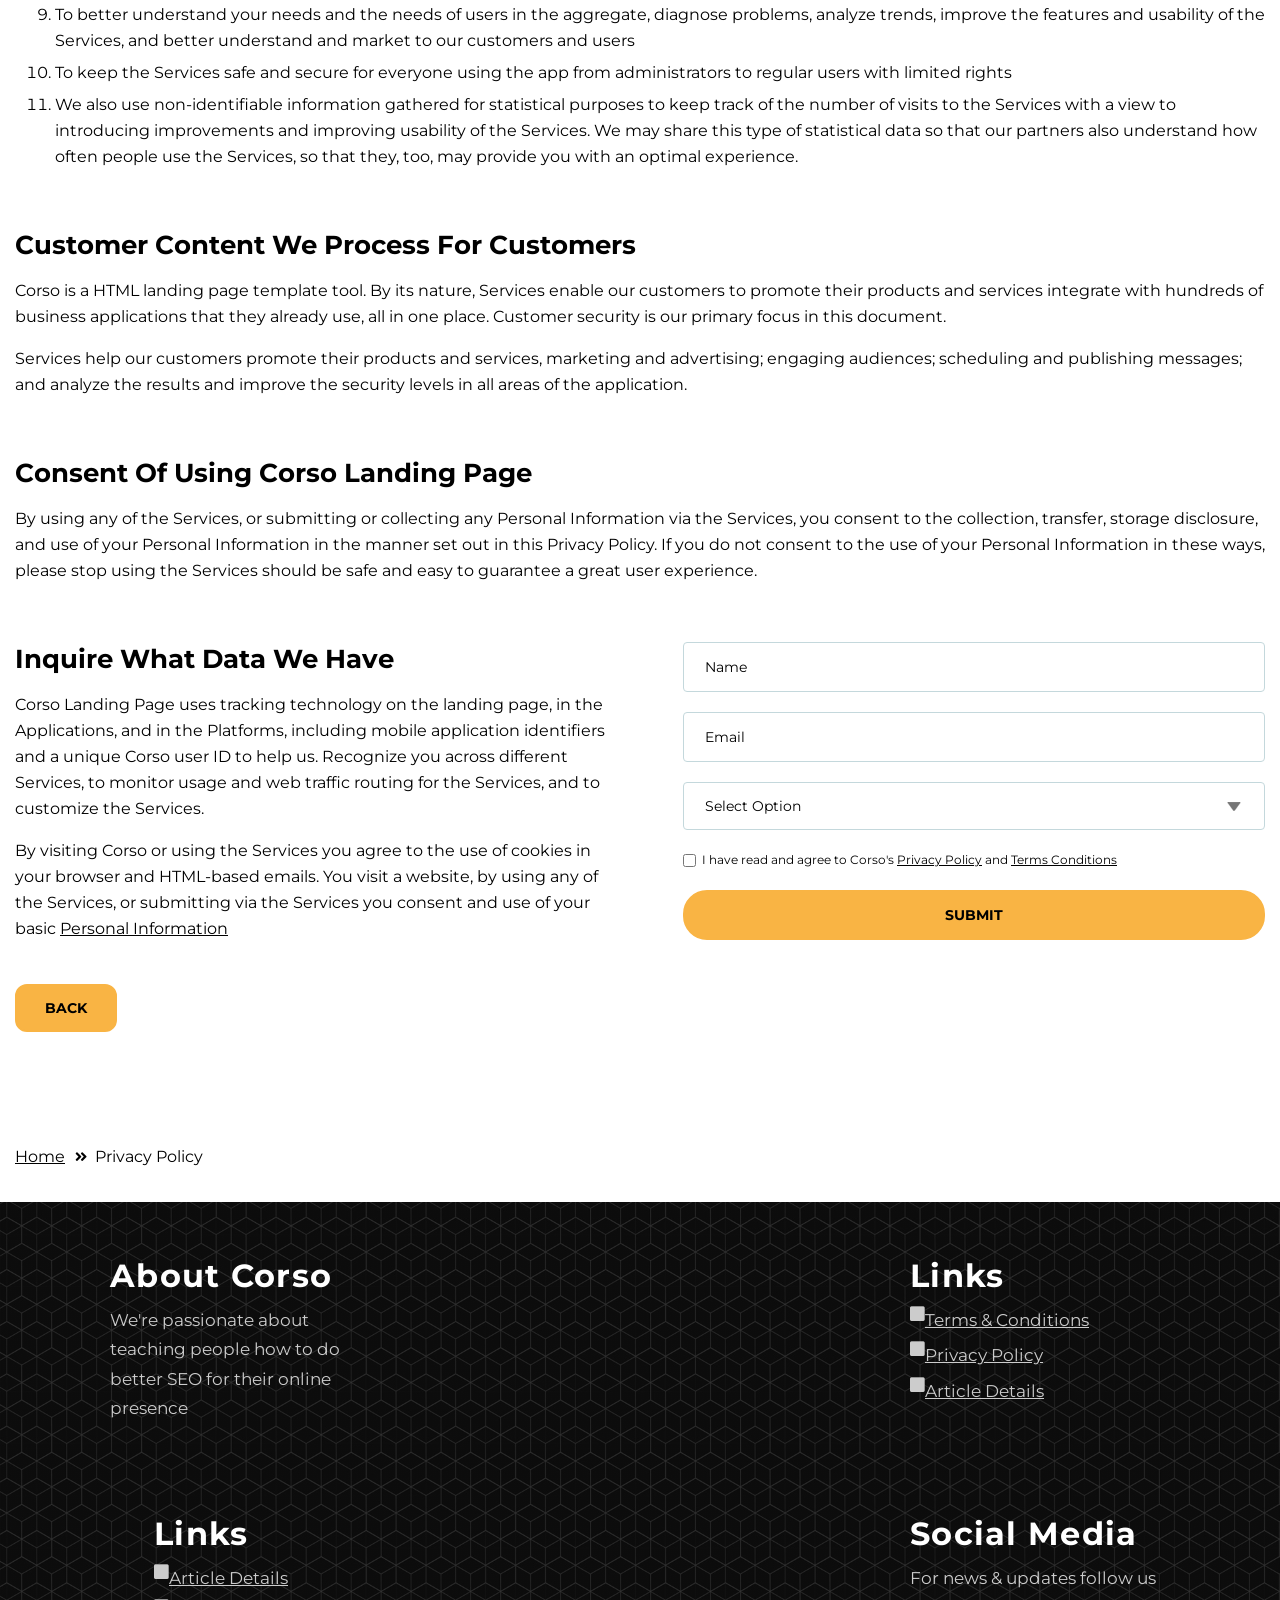
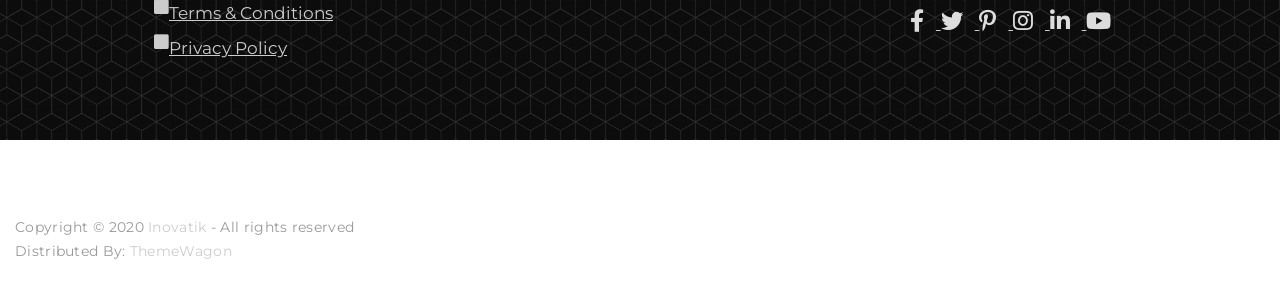
==== commit deaeeb70: "updated the codebase" ====
--- a/privacy-policy.html
+++ b/privacy-policy.html
@@ -88,15 +88,15 @@
             </ul>
             <span class="nav-item social-icons">
                 <span class="fa-stack">
-                    <a href="#your-link">
+                    <a href="https://www.facebook.com/people/Motion-Drivers-Ed/61575656894413/" target="_blank" rel="noopener noreferrer" aria-label="Visit our Facebook page">
                         <i class="fas fa-circle fa-stack-2x"></i>
                         <i class="fab fa-facebook-f fa-stack-1x"></i>
                     </a>
                 </span>
                 <span class="fa-stack">
-                    <a href="#your-link">
+                    <a href="https://www.instagram.com/motiondriversed/" target="_blank" rel="noopener noreferrer" aria-label="Visit our Instagram page">
                         <i class="fas fa-circle fa-stack-2x"></i>
-                        <i class="fab fa-twitter fa-stack-1x"></i>
+                        <i class="fab fa-instagram fa-stack-1x"></i>
                     </a>
                 </span>
             </span>
@@ -346,7 +346,7 @@
                     <div class="footer-col fourth">
                         <h5>Social Media</h5>
                         <p class="p-small">For news & updates follow us</p>
-                        <a href="#your-link">
+                        <a href="https://www.facebook.com/people/Motion-Drivers-Ed/61575656894413/" target="_blank" rel="noopener noreferrer" aria-label="Visit our Facebook page">
                             <i class="fab fa-facebook-f"></i>
                         </a>
                         <a href="#your-link">
@@ -355,7 +355,7 @@
                         <a href="#your-link">
                             <i class="fab fa-pinterest-p"></i>
                         </a>
-                        <a href="#your-link">
+                        <a href="https://www.instagram.com/motiondriversed/" target="_blank" rel="noopener noreferrer" aria-label="Visit our Instagram page">
                             <i class="fab fa-instagram"></i>
                         </a>
                         <a href="#your-link">
--- a/css/styles.css
+++ b/css/styles.css
@@ -32,30 +32,30 @@
 
 /*****************************************
 Colors:
-- Backgrounds - light gray #fbf9f5
-- Backgrounds, buttons - yellow #ffbd50
-- Headings text, navbar links - black #333
-- Body text - dark gray #555
+- Black and White Alternating Sections
+- Yellow Accents for Key Buttons (#ffbd50)
+- Text: White on Black, Black on White
 ******************************************/
 
 /* === MODERN CSS VARIABLES === */
 :root {
-	/* Primary Colors */
-	--primary: #ffbd50;
-	--primary-dark: #eea545;
-	--primary-light: #ffedd0;
+	/* Primary Colors - Yellow for accents */
+	--primary: #f9b444;
+	--primary-dark: #e6a845;
+	--primary-light: #fff4e0;
 
 	/* Text Colors */
-	--text-light: #eee;
-	--text-mid: #ccc;
-	--text-dark: #333;
-	--text-body: #555;
-	--text-muted: #797fa7;
-
-	/* Background Colors */
-	--bg-light: #f7f7fb;
-	--bg-white: #fff;
-	--bg-dark-overlay: rgba(0, 0, 0, 0.85);
+	--text-light: #ffffff;
+	--text-mid: #cccccc;
+	--text-dark: #000000;
+	--text-body: #000000;
+	--text-muted: #666666;
+
+	/* Background Colors - Black and White */
+	--bg-light: #ffffff;
+	--bg-white: #ffffff;
+	--bg-black: #000000;
+	--bg-dark-overlay: rgba(0, 0, 0, 0.8);
 	--bg-medium-overlay: rgba(0, 0, 0, 0.8);
 
 	/* Border Colors */
@@ -123,12 +123,12 @@
 
 body,
 p {
-	color: var(--text-body);
+	color: var(--text-dark);
 	font: 400 1rem/1.625rem "Montserrat", sans-serif;
 }
 
 body {
-	background-color: var(--bg-light);
+	background-color: var(--bg-white);
 }
 
 /* Slightly wider layout on large screens to reduce cramped feel */
@@ -194,6 +194,33 @@
 h6 {
 	color: var(--text-dark);
 	font: 700 var(--font-size-base)/1.625rem "Montserrat", sans-serif;
+}
+
+/* Text on black backgrounds */
+.bg-black h1,
+.bg-black h2,
+.bg-black h3,
+.bg-black h4,
+.bg-black h5,
+.bg-black h6,
+section[style*="background-color: #000"],
+section[style*="background-color: #111"],
+section[style*="background-color: black"] h1,
+section[style*="background-color: black"] h2,
+section[style*="background-color: black"] h3,
+section[style*="background-color: black"] h4,
+section[style*="background-color: black"] h5,
+section[style*="background-color: black"] h6 {
+	color: var(--text-light) !important;
+}
+
+.bg-black p,
+.bg-black .p-large,
+.bg-black .p-heading,
+section[style*="background-color: #000"] p,
+section[style*="background-color: #111"] p,
+section[style*="background-color: black"] p {
+	color: var(--text-light) !important;
 }
 
 /* Improved heading transitions */
@@ -226,15 +253,30 @@
 
 /* Enhanced link styles */
 a {
-	color: var(--text-body);
+	color: var(--text-dark);
 	text-decoration: underline;
 	transition: color var(--transition-base), opacity var(--transition-base);
 }
 
 a:hover {
-	color: var(--text-body);
+	color: var(--primary);
 	text-decoration: underline;
-	opacity: 0.8;
+	opacity: 1;
+}
+
+/* Links on black backgrounds */
+.bg-black a,
+section[style*="background-color: #000"] a,
+section[style*="background-color: #111"] a,
+section[style*="background-color: black"] a {
+	color: var(--text-light);
+}
+
+.bg-black a:hover,
+section[style*="background-color: #000"] a:hover,
+section[style*="background-color: #111"] a:hover,
+section[style*="background-color: black"] a:hover {
+	color: var(--primary);
 }
 
 .white {
@@ -276,29 +318,34 @@
 }
 
 .btn-solid-reg {
-	padding: 1.1875rem 2.125rem;
+	padding: 1.4rem;
 	border: 0.125rem solid var(--primary);
-	background-color: var(--bg-white);
-	color: var(--text-dark);
+	/* background-color: var(--primary); */
+	background-color: black;
+	color: white;
+	font-weight: 700;
 }
 
 .btn-solid-reg:hover {
-	border-color: var(--primary);
-	background-color: var(--primary);
+	border-color: var(--primary-dark);
+	background-color: var(--primary-dark);
 	color: var(--text-dark);
 	text-decoration: none;
 }
 
 .btn-solid-lg {
 	padding: 1.375rem 2.625rem;
-	border: 0.125rem solid var(--primary);
-	background-color: var(--bg-white);
-	color: var(--text-dark);
+	border: 0.125rem solid var(--primary-light);
+	/* background-color: var(--primary); */
+	/* background-color: #fff; */
+	color: white !important;
+	font-weight: 700;
 }
 
 .btn-solid-lg:hover {
-	border-color: var(--text-dark);
-	background-color: var(--primary);
+	border-color: var(--primary-dark);
+	/* background-color: var(--primary-dark); */
+	background-color: #fff;
 	color: var(--text-dark);
 	text-decoration: none;
 }
@@ -319,9 +366,9 @@
 
 .btn-outline-lg {
 	padding: 1.375rem 2.625rem;
-	border: 0.125rem solid var(--text-dark);
+	border: 0.125rem solid var(--text-light);
 	background-color: transparent;
-	color: var(--text-dark);
+	color: var(--text-light);
 }
 
 .btn-outline-lg:hover {
@@ -500,14 +547,14 @@
 	border-radius: var(--radius-lg);
 	background-color: var(--primary);
 	color: var(--text-dark);
-	font: 600 var(--font-size-sm)/0 "Montserrat", sans-serif;
+	font: 700 var(--font-size-sm)/0 "Montserrat", sans-serif;
 	cursor: pointer;
 	transition: all var(--transition-base);
 }
 
 .form-control-submit-button:hover {
-	border-color: var(--text-dark);
-	background-color: transparent;
+	border-color: var(--primary-dark);
+	background-color: var(--primary-dark);
 	color: var(--text-dark);
 	transform: translateY(-2px);
 	box-shadow: var(--shadow-lg);
@@ -712,7 +759,7 @@
 	right: 0;
 	bottom: 0;
 	left: 0;
-	background: var(--bg-light);
+	background: var(--bg-white);
 	display: flex;
 	align-items: center;
 	justify-content: center;
@@ -778,6 +825,42 @@
 	box-shadow: none;
 	font: 600 var(--font-size-sm)/0.875rem "Montserrat", sans-serif;
 	transition: all var(--transition-base);
+	z-index: 1030;
+}
+
+/* Override Bootstrap navbar-dark styles - ensure visibility */
+.navbar-custom.navbar-dark .navbar-nav .nav-link {
+	color: #fff !important;
+	opacity: 1 !important;
+	visibility: visible !important;
+	display: block !important;
+}
+
+.navbar-custom.navbar-dark .navbar-nav .nav-link:hover,
+.navbar-custom.navbar-dark .navbar-nav .nav-link:focus {
+	color: var(--primary) !important;
+	opacity: 1 !important;
+}
+
+.navbar-custom.navbar-dark .navbar-nav .nav-item {
+	opacity: 1 !important;
+	visibility: visible !important;
+	display: list-item !important;
+}
+
+/* Only apply dark navbar-collapse override on larger screens where it's always visible */
+@media (min-width: 992px) {
+	.navbar-custom.navbar-dark .navbar-collapse {
+		display: flex !important;
+		opacity: 1 !important;
+		visibility: visible !important;
+	}
+}
+
+.navbar-custom.navbar-dark .navbar-nav {
+	opacity: 1 !important;
+	visibility: visible !important;
+	display: flex !important;
 }
 
 .navbar-custom .navbar-brand.logo-image img {
@@ -791,15 +874,29 @@
 }
 
 .navbar-custom .navbar-brand.logo-text {
-	font: italic 600 2rem/1.5rem "Montserrat", sans-serif;
+	font: italic 600 1.5rem/1.2 "Montserrat", sans-serif;
 	text-decoration: none;
 	color: var(--text-light);
 	transition: color var(--transition-base);
 }
 
+.navbar-custom .header-logo-container .navbar-brand.logo-text {
+	font-size: 1.5rem;
+	line-height: 1.2;
+}
+
 .navbar-custom .navbar-nav {
 	margin-top: 0.75rem;
 	margin-bottom: 0.5rem;
+	display: flex;
+	opacity: 1;
+	visibility: visible;
+}
+
+.navbar-custom .nav-item {
+	opacity: 1;
+	visibility: visible;
+	display: list-item;
 }
 
 .navbar-custom .nav-item .nav-link {
@@ -808,6 +905,9 @@
 	text-decoration: none;
 	transition: all var(--transition-base);
 	position: relative;
+	opacity: 1;
+	visibility: visible;
+	display: block;
 }
 
 /* Modern underline effect */
@@ -818,9 +918,11 @@
 	left: 50%;
 	width: 0;
 	height: 2px;
-	background-color: var(--primary);
+	/* background-color: var(--primary); */
+	background-color: #fff;
 	transition: all var(--transition-base);
 	transform: translateX(-50%);
+	color: #000;
 }
 
 .navbar-custom .nav-item .nav-link:hover::after,
@@ -943,22 +1045,96 @@
 }
 
 .navbar-custom.top-nav-collapse {
-	background-color: var(--bg-white);
-	box-shadow: var(--shadow-sm);
+	background-color: rgba(255, 255, 255, 0.95) !important;
+	backdrop-filter: blur(10px);
+	-webkit-backdrop-filter: blur(10px);
+	box-shadow: 0 2px 10px rgba(0, 0, 0, 0.1);
 }
 
 .navbar-custom.top-nav-collapse .navbar-brand.logo-text {
-	color: var(--text-dark);
+	/* color: var(--text-dark); */
+	color: #000;
+}
+
+.navbar-custom.top-nav-collapse .navbar-brand img {
+	opacity: 1;
+	filter: none;
 }
 
 .navbar-custom.top-nav-collapse .nav-item .nav-link {
-	color: var(--text-dark);
+	color: #000 !important;
+	opacity: 1 !important;
+	visibility: visible !important;
+	display: block !important;
+}
+
+
+.navbar-custom.top-nav-collapse .nav-item .nav-link:hover,
+.navbar-custom.top-nav-collapse .nav-item .nav-link.active {
+	color: var(--primary) !important;
 }
 
 .navbar-custom.top-nav-collapse .navbar-toggler {
 	color: var(--text-dark);
 }
 
+.navbar-custom.top-nav-collapse .header-social a {
+	color: var(--text-dark);
+}
+
+.navbar-custom.top-nav-collapse .header-social a:hover {
+	color: var(--primary);
+}
+
+/* Ensure all nav items are visible in collapsed navbar - but respect Bootstrap's collapse */
+/* Base state - let Bootstrap handle display on mobile, ensure visible on desktop */
+@media (max-width: 991.98px) {
+	.navbar-custom .navbar-collapse {
+		display: none;
+	}
+}
+
+/* When menu is shown on mobile */
+.navbar-custom .navbar-collapse.show,
+.navbar-custom .navbar-collapse.collapsing {
+	display: flex !important;
+	flex-direction: column;
+	opacity: 1 !important;
+	visibility: visible !important;
+}
+
+.navbar-custom.top-nav-collapse .navbar-nav {
+	opacity: 1 !important;
+	visibility: visible !important;
+}
+
+.navbar-custom.top-nav-collapse .navbar-nav .nav-item {
+	opacity: 1 !important;
+	visibility: visible !important;
+	display: list-item !important;
+}
+
+.navbar-custom.top-nav-collapse .navbar-nav .nav-item .nav-link {
+	opacity: 1 !important;
+	visibility: visible !important;
+	display: block !important;
+	color: #000 !important;
+}
+
+/* Additional override for navbar-dark when collapsed */
+.navbar-custom.top-nav-collapse.navbar-dark .navbar-nav .nav-link {
+	color: #000 !important;
+	opacity: 1 !important;
+	visibility: visible !important;
+	display: block !important;
+}
+
+.navbar-custom.top-nav-collapse.navbar-dark .navbar-nav .nav-link:hover,
+.navbar-custom.top-nav-collapse.navbar-dark .navbar-nav .nav-link:focus,
+.navbar-custom.top-nav-collapse.navbar-dark .navbar-nav .nav-link.active {
+	color: var(--primary) !important;
+	opacity: 1 !important;
+}
 /*********************/
 /*    04. Header     */
 /*********************/
@@ -967,7 +1143,7 @@
 	padding-top: 8rem;
 	padding-bottom: 40%;
 	height: 70em;
-	background: linear-gradient(to bottom right, var(--bg-dark-overlay), var(--bg-dark-overlay)),
+	background: linear-gradient(to bottom right, rgba(0, 0, 0, 0.8), rgba(0, 0, 0, 0.8)),
 		url('../images/header-background.jpg') center center no-repeat;
 	background-size: cover;
 	background-attachment: fixed;
@@ -1028,8 +1204,8 @@
 }
 
 .header .btn-outline-lg {
-	border-color: var(--bg-white);
-	color: var(--bg-white);
+	border-color: white;
+	color: white
 }
 
 .header .btn-outline-lg:hover {
@@ -1103,7 +1279,7 @@
 .form-1 {
 	padding-top: 6rem;
 	padding-bottom: 6.25rem;
-	background: linear-gradient(to bottom right, var(--bg-dark-overlay), var(--bg-dark-overlay)),
+	background: linear-gradient(to bottom right, rgba(0, 0, 0, 0.8), rgba(0, 0, 0, 0.8)),
 		url('../images/header-background.jpg') center center no-repeat;
 	background-size: cover;
 }
@@ -1161,7 +1337,7 @@
 .slider-1 {
 	padding-top: 3.5rem;
 	padding-bottom: 3rem;
-	background-color: var(--bg-light);
+	background-color: var(--bg-white);
 	text-align: center;
 }
 
@@ -1191,7 +1367,7 @@
 .basic-1 {
 	padding-top: 3.75rem;
 	padding-bottom: 3.5rem;
-	background-color: var(--bg-light);
+	background-color: var(--bg-white);
 }
 
 .basic-1 h2 {
@@ -1215,8 +1391,8 @@
 /***************************/
 .basic-2 {
 	padding: 2.75rem;
-	background: linear-gradient(to bottom right, var(--bg-dark-overlay), var(--bg-dark-overlay)),
-		url('../images/header-background.jpg');
+	background: linear-gradient(to bottom right, rgba(0, 0, 0, 0.8), rgba(0, 0, 0, 0.8)),
+		url('../images/header-background.jpg') center center no-repeat;
 	background-size: cover;
 }
 
@@ -1224,6 +1400,9 @@
 	margin-bottom: 3.75rem;
 	text-align: center;
 	color: var(--text-light);
+	font-size: 3.5rem !important;
+	line-height: 1.2 !important;
+	font-weight: 700 !important;
 }
 
 .basic-2 .li-space-lg li {
@@ -1256,32 +1435,77 @@
 /*     09. Students     */
 /************************/
 .basic-3 {
-	padding-top: 2.75rem;
-	padding-bottom: 4rem;
-	background-color: var(--bg-light);
+    padding-top: 4.5rem;
+    padding-bottom: 5rem;
+    background-color: white !important;
+    background: white !important;
 }
 
 .basic-3 .text-container {
-	margin-bottom: 3.5rem;
+    margin-bottom: 4rem;
+    max-width: 600px; /* Constrains text width for better readability */
 }
 
 .basic-3 h2 {
-	margin-bottom: 1.25rem;
+    margin-bottom: 3rem;
+    color: black !important;
+    line-height: 1.2 !important;
+    letter-spacing: -0.02em;
+    font-size: 3.5rem !important;
+    font-weight: 700 !important;
 }
 
 .basic-3 p {
-	margin-bottom: 1.375rem;
+    margin-bottom: 1.75rem;
+    color: black !important;
+    line-height: 1.7;
+    font-size: 1.05rem;
+}
+
+.basic-3 ul {
+    margin-bottom: 2.5rem;
+    padding-left: 1.5rem;
+}
+
+.basic-3 li {
+    margin-bottom: 1rem;
+    color: black !important;
+    line-height: 1.6;
+}
+
+.basic-3 .btn {
+    margin-top: 1.5rem;
 }
 
 .basic-3 img {
-	border-radius: var(--radius-sm);
-	transition: all var(--transition-slow);
-	box-shadow: var(--shadow-md);
+    border-radius: var(--radius-sm);
+    transition: all var(--transition-slow);
+    box-shadow: var(--shadow-md);
+    width: 100%;
+    height: auto;
 }
 
 .basic-3 img:hover {
-	transform: scale(1.02);
-	box-shadow: var(--shadow-lg);
+    transform: scale(1.02);
+    box-shadow: var(--shadow-lg);
+}
+
+/* Optional: If using a flex/grid layout */
+.basic-3 .content-wrapper {
+    display: flex;
+    align-items: center;
+    gap: 3rem;
+}
+
+@media (max-width: 768px) {
+    .basic-3 .content-wrapper {
+        flex-direction: column;
+    }
+    
+    .basic-3 {
+        padding-top: 3rem;
+        padding-bottom: 3.5rem;
+    }
 }
 
 /********************************/
@@ -1391,7 +1615,7 @@
 .basic-4 {
 	padding-top: 4rem;
 	padding-bottom: 3rem;
-	background-color: var(--bg-light);
+	background-color: var(--bg-white);
 }
 
 .basic-4 h2 {
@@ -1501,7 +1725,8 @@
 .cards {
 	padding-top: 3rem;
 	padding-bottom: 2rem;
-	background-color: var(--bg-light);
+	background-color: white !important;
+	background: white !important;
 	display: flex;
 	flex-wrap: wrap;
 	justify-content: center;
@@ -1511,10 +1736,15 @@
 	margin-bottom: 1rem;
 	text-align: center;
 	width: 100%;
+	color: black !important;
+	font-size: 3.5rem !important;
+	line-height: 1.2 !important;
+	font-weight: 700 !important;
 }
 
 .cards p {
 	text-align: center;
+	color: black !important;
 }
 
 .cards a {
@@ -1525,44 +1755,50 @@
 	max-width: 31rem;
 	margin: 0 auto 4rem;
 	padding: 3rem 1.625rem 1.75rem;
-	border: none;
-	background-color: var(--bg-white);
+	border: 1px solid #e5e7eb;
+	background-color: #fff;
 	text-align: center;
 	transition: all var(--transition-slow);
 	border-radius: var(--radius-sm);
-	box-shadow: var(--shadow-md);
+	box-shadow: 0 4px 12px rgba(0, 0, 0, 0.08);
 }
 
 .cards .card:hover {
-	transform: translateY(-10px);
-	box-shadow: var(--shadow-lg);
+	transform: translateY(-4px);
+	box-shadow: 0 8px 20px rgba(0, 0, 0, 0.12);
 }
 
 .cards .card-image {
-	width: 6rem;
-	height: 6rem;
+	width: 80px;
+	height: 80px;
 	margin: 0 auto 1.5rem;
 	border-radius: var(--radius-full);
-	background-color: var(--bg-light);
+	background-color: #f3f4f6;
 	transition: all var(--transition-base);
+	display: flex;
+	align-items: center;
+	justify-content: center;
 }
 
 .cards .card:hover .card-image {
-	transform: scale(1.1);
-	background-color: var(--primary);
+	background-color: #e5e7eb;
 }
 
 .cards .fas,
 .cards .far {
-	color: var(--primary);
-	font-size: 3rem;
-	line-height: 6rem;
+	color: #000;
+	font-size: 2rem;
+	line-height: 1;
 	transition: all var(--transition-base);
+	display: flex;
+	align-items: center;
+	justify-content: center;
+	margin: 0 auto;
 }
 
 .cards .card:hover .fas,
 .cards .card:hover .far {
-	color: var(--text-dark);
+	color: #000;
 }
 
 .cards .card-body {
@@ -1571,6 +1807,99 @@
 
 .cards .card-title {
 	margin-bottom: 0.5rem;
+	color: #000;
+	font-weight: 700;
+}
+
+.cards .card p {
+	color: black !important;
+}
+
+.cards .card strong {
+	color: #000;
+	font-weight: 700;
+}
+
+/* Service grid layout - perfect alignment with equal margins */
+.service-grid {
+	display: flex;
+	flex-wrap: wrap;
+	margin: 0 -1rem;
+	width: calc(100% + 2rem);
+}
+
+.service-grid .col-md-6 {
+	flex: 0 0 33.333%;
+	max-width: 33.333%;
+	padding: 0 1rem;
+	margin-bottom: 2rem;
+	box-sizing: border-box;
+}
+
+.service-card {
+	width: 100%;
+	box-sizing: border-box;
+}
+
+/* Service card specific styles - override button styles */
+.service-card.btn,
+.service-card.btn-solid-reg {
+	border: 1px solid #e5e7eb !important;
+	background: #fff !important;
+	color: inherit !important;
+	padding: 2rem 1.5rem !important;
+	text-decoration: none !important;
+}
+
+.service-card.btn:hover,
+.service-card.btn-solid-reg:hover {
+	border: 1px solid #e5e7eb !important;
+	background: #fff !important;
+	color: inherit !important;
+	text-decoration: none !important;
+	box-shadow: 0 8px 20px rgba(0, 0, 0, 0.12) !important;
+	transform: translateY(-4px) !important;
+}
+
+.service-card .card-image {
+	width: 80px;
+	height: 80px;
+	margin: 0 auto 1.5rem;
+	border-radius: 50%;
+	background-color: #f3f4f6;
+	display: flex;
+	align-items: center;
+	justify-content: center;
+	transition: all 0.3s ease;
+}
+
+.service-card .card-image i {
+	color: #000;
+	font-size: 2rem;
+	display: flex;
+	align-items: center;
+	justify-content: center;
+	margin: 0 auto;
+	width: 100%;
+	height: 100%;
+}
+
+.service-card h4,
+.service-card .card-title {
+	color: #000;
+	font-weight: 700;
+	margin-bottom: 1rem;
+}
+
+.service-card p {
+	color: black;
+	margin: 0;
+	line-height: 1.6;
+}
+
+.service-card strong {
+	color: #000;
+	font-weight: 700;
 }
 
 /****************************/
@@ -1578,8 +1907,8 @@
 /****************************/
 .slider-2 {
 	padding: 4rem 0;
-	background: linear-gradient(to bottom right, var(--bg-dark-overlay), var(--bg-dark-overlay)),
-		url('../images/header-background.jpg');
+	background: linear-gradient(to bottom right, rgba(0, 0, 0, 0.8), rgba(0, 0, 0, 0.8)),
+		url('../images/header-background.jpg') center center no-repeat;
 	background-size: cover;
 }
 
@@ -1656,8 +1985,8 @@
 /********************/
 .basic-5 {
 	padding-bottom: 5%;
-	background: linear-gradient(to bottom right, var(--bg-dark-overlay), var(--bg-dark-overlay)),
-		url('../images/header-background.jpg');
+	background: linear-gradient(to bottom right, rgba(0, 0, 0, 0.8), rgba(0, 0, 0, 0.8)),
+		url('../images/header-background.jpg') center center no-repeat;
 	background-size: cover;
 }
 
@@ -1700,7 +2029,7 @@
 .form-2 {
 	padding-top: 8.125rem;
 	padding-bottom: 5.75rem;
-	background-color: var(--bg-light);
+	background-color: var(--bg-white);
 }
 
 .form-2 h3 {
@@ -1751,7 +2080,8 @@
 /***********************/
 .form-3 {
 	padding: 6.5rem 0;
-	background: var(--bg-white);
+	background: white !important;
+	background-color: white !important;
 }
 
 .form-3 .row {
@@ -1766,71 +2096,106 @@
 	max-width: 100%;
 }
 
-.form-3 .text-container,
+.form-3 .text-container {
+	margin-bottom: 3rem;
+	padding: 2.5rem;
+	border-radius: 16px;
+	/* border: 2px solid rgba(255, 255, 255, 0.2); */
+	/* box-shadow: 0 8px 24px rgba(0, 0, 0, 0.3); */
+	/* background: rgba(0, 0, 0, 0.6); */
+	/* backdrop-filter: blur(10px); */
+	/* -webkit-backdrop-filter: blur(10px); */
+}
+
 .form-3 form {
 	margin-bottom: 3rem;
-	padding: 0;
-	border-radius: 0;
-	border: none;
-	box-shadow: none;
-	background: transparent;
+	padding: 2.5rem;
+	border-radius: 16px;
+	border: 2px solid rgba(255, 255, 255, 0.2);
+	box-shadow: 0 8px 24px rgba(0, 0, 0, 0.3);
+	background: rgba(255, 255, 255, 0.95);
+	backdrop-filter: blur(10px);
+	-webkit-backdrop-filter: blur(10px);
 }
 
 .form-3 h2 {
-	margin-bottom: 1.125rem;
-	color: #0f172a;
+	margin-bottom: 1.5rem;
+	color: black !important;
 	letter-spacing: -0.01em;
 	text-align: center;
+	font-size: 2.5rem;
+	font-weight: 700;
 }
 
 .form-3 p {
-	color: #475467;
+	color: black !important;
 	margin-bottom: 2rem;
+	font-size: 1.1rem;
+	line-height: 1.7;
+	text-align: center;
 }
 
 .form-3 h3 {
-	margin-bottom: 0.875rem;
-	color: #111827;
+	margin-bottom: 1.25rem;
+	color: black !important;
 	text-align: center;
+	font-size: 1.5rem;
+	font-weight: 700;
 }
 
 .form-3 .list-unstyled,
 .form-3 .list-unstyled a {
-	color: #111827;
+	color: black !important;
+	text-decoration: none;
+}
+
+.form-3 .list-unstyled a:hover {
+	color: var(--primary);
+	text-shadow: none;
 }
 
 .form-3 .list-unstyled {
 	display: flex;
-	flex-wrap: wrap;
+	flex-direction: row;
+	gap: 1.25rem;
+	list-style: none;
 	justify-content: center;
-	gap: 0.75rem;
+	align-items:center;
+	padding: 0;
+	margin: 0;
 }
 
 .form-3 .list-unstyled li {
-	display: inline-flex;
+	display: flex;
 	align-items: center;
-}
-
-.form-3 .list-unstyled li:not(:last-child)::after {
-	content: "|";
-	margin-left: 0.75rem;
-	color: #cbd5e1;
+	padding: 0.75rem 0;
+}
+
+.form-3 .list-unstyled li:not(:last-child) {
+	border-bottom: 1px solid rgba(255, 255, 255, 0.2);
 }
 
 .form-3 .list-unstyled .fas {
-	color: #000;
-	font-size: 1rem;
+	color: var(--primary);
+	font-size: 1.25rem;
 	line-height: 1.625rem;
 	transition: transform var(--transition-base), color var(--transition-base);
+	margin-right: 1rem;
+	min-width: 24px;
+	text-align: center;
+	filter: drop-shadow(1px 1px 2px rgba(0, 0, 0, 0.5));
 }
 
 .form-3 .list-unstyled .media:hover .fas {
 	transform: scale(1.2);
-	color: #555;
+	color: var(--primary-dark);
 }
 
 .form-3 .list-unstyled .media-body {
-	margin-left: 0.75rem;
+	margin-left: 0;
+	color: black;
+	font-size: 1.05rem;
+	line-height: 1.6;
 }
 
 .form-3 .list-unstyled .media-body .fas.fa-globe {
@@ -1844,22 +2209,28 @@
 
 .form-3 .form-control-input,
 .form-3 .form-control-textarea {
-	border-color: #d9dee9;
-	background-color: #fff;
-	color: var(--text-dark);
-	box-shadow: none;
+	border-color: rgba(255, 255, 255, 0.3);
+	background-color: rgba(255, 255, 255, 0.95);
+	color: #000;
+	box-shadow: 0 2px 8px rgba(0, 0, 0, 0.1);
 	transition: border-color var(--transition-base), box-shadow var(--transition-base);
 }
 
 .form-3 .form-control-input:hover,
 .form-3 .form-control-textarea:hover {
-	border-color: #b9c2d3;
+	border-color: var(--primary);
+	background-color: #fff;
 }
 
 .form-3 .form-control-input:focus,
 .form-3 .form-control-textarea:focus {
 	border-color: var(--primary);
-	box-shadow: 0 0 0 3px rgba(255, 189, 80, 0.18);
+	box-shadow: 0 0 0 3px rgba(249, 180, 68, 0.3);
+	background-color: #fff;
+}
+
+.form-3 .label-control {
+	color: #666;
 }
 
 /* Contact form typography boosted */
@@ -1879,7 +2250,8 @@
 .form-3 .help-block,
 .form-3 .checkbox,
 .form-3 .checkbox a {
-	color: var(--text-dark);
+	color: black !important;
+	text-shadow: none;
 }
 
 .form-message #cmsgSubmit.success-bubble {
@@ -1899,6 +2271,61 @@
 	margin-top: 0.5rem;
 	color: #b91c1c;
 	font-weight: 700;
+	width: 100%;
+	text-align: center;
+	}
+
+/* Contact form responsive styles - layout only, colors stay consistent */
+@media (max-width: 991.98px) {
+	.form-3 {
+		padding: 4rem 0;
+	}
+
+	.form-3 .text-container,
+	.form-3 form {
+		padding: 2rem 1.5rem;
+	}
+
+	.form-3 h2 {
+		font-size: 2rem;
+	}
+
+	.form-3 h3 {
+		font-size: 1.25rem;
+	}
+
+	.form-3 .list-unstyled {
+		flex-direction: column;
+		align-items: flex-start;
+	}
+
+	.form-3 .list-unstyled li:not(:last-child)::after {
+		display: none;
+	}
+
+	.form-3 .list-unstyled li {
+		width: 100%;
+		margin-bottom: 0.75rem;
+	}
+}
+
+@media (max-width: 767.98px) {
+	.form-3 {
+		padding: 3rem 0;
+	}
+
+	.form-3 .text-container,
+	.form-3 form {
+		padding: 1.5rem 1rem;
+	}
+
+	.form-3 h2 {
+		font-size: 1.75rem;
+	}
+
+	.form-3 p {
+		font-size: 1rem;
+	}
 }
 
 @media (min-width: 992px) {
@@ -1915,7 +2342,7 @@
 	.form-3 .checkbox,
 	.form-3 .checkbox a,
 	.form-message #cmsgSubmit {
-		font-size: 2rem;
+		font-size: 1.6rem;
 	}
 
 	.form-3 .form-control-input,
@@ -1933,20 +2360,20 @@
 }
 
 .form-3 .form-control-submit-button {
-	border-color: #000;
-	background-color: #000;
-	color: #fff;
+	border-color: var(--primary);
+	background-color: var(--primary);
+	color: var(--text-dark);
 	font-weight: 700;
 	letter-spacing: 0.02em;
-	box-shadow: 0 12px 24px rgba(0, 0, 0, 0.2);
+	box-shadow: 0 12px 24px rgba(255, 189, 80, 0.3);
 }
 
 .form-3 .form-control-submit-button:hover {
-	border-color: #000;
-	background-color: #fff;
+	border-color: var(--primary-dark);
+	background-color: var(--primary-dark);
 	transform: translateY(-2px);
-	color: #000;
-	box-shadow: 0 18px 36px rgba(0, 0, 0, 0.25);
+	color: var(--text-dark);
+	box-shadow: 0 18px 36px rgba(255, 189, 80, 0.4);
 }
 
 /*********************/
@@ -1954,7 +2381,7 @@
 /*********************/
 .footer {
 	padding: 60px 80px;
-	background: linear-gradient(to bottom right, var(--bg-dark-overlay), var(--bg-dark-overlay)),
+	background: linear-gradient(to bottom right, rgba(0, 0, 0, 0.8), rgba(0, 0, 0, 0.8)),
 		url('../images/header-background.jpg') center center no-repeat;
 	background-size: cover;
 	color: #ffffff;
@@ -2196,7 +2623,7 @@
 .ex-header {
 	padding-top: 8rem;
 	padding-bottom: 5rem;
-	background: linear-gradient(to bottom right, var(--bg-dark-overlay), var(--bg-dark-overlay)),
+	background: linear-gradient(to bottom right, rgba(0, 0, 0, 0.8), rgba(0, 0, 0, 0.8)),
 		url('../images/header-background.jpg') center center no-repeat;
 	background-size: cover;
 	text-align: center;
@@ -2209,7 +2636,7 @@
 .ex-basic-1 {
 	padding-top: 2rem;
 	padding-bottom: 0.875rem;
-	background-color: #efebe5;
+	background-color: var(--bg-white);
 }
 
 .ex-basic-1 .breadcrumbs {
@@ -2225,7 +2652,7 @@
 .ex-basic-2 {
 	padding-top: 4.75rem;
 	padding-bottom: 4rem;
-	background-color: var(--bg-light);
+	background-color: var(--bg-white);
 }
 
 .ex-basic-2 h3 {
@@ -2242,8 +2669,9 @@
 
 .ex-basic-2 .text-container.dark {
 	padding: 1.625rem 1.5rem 0.75rem 2rem;
-	background-color: #efebe5;
+	background-color: var(--bg-black);
 	border-radius: var(--radius-sm);
+	color: var(--text-light);
 }
 
 .ex-basic-2 .image-container-large {
@@ -2303,17 +2731,18 @@
 	}
 }
 
-/* Dark mode support */
-@media (prefers-color-scheme: dark) {
+/* Dark mode support - DISABLED to maintain consistent colors across all devices */
+/* Colors remain consistent regardless of system preferences */
+/* @media (prefers-color-scheme: dark) {
 	:root {
 		--text-body: #ccc;
 		--text-dark: #eee;
 		--bg-light: #1a1a1a;
 		--bg-white: #2a2a2a;
 	}
-}
-
-/* Min-width 768px */
+} */
+
+/* Tablets and up (min-width: 768px) - layout changes only, colors unchanged */
 @media (min-width: 768px) {
 
 	/* General Styles */
@@ -2323,6 +2752,13 @@
 		margin-left: auto;
 	}
 
+	/* Larger titles for sections */
+	.cards h2,
+	.basic-2 h2,
+	.basic-3 h2 {
+		font-size: 3rem !important;
+	}
+
 	/* Header */
 	.header {
 		padding-top: 9rem;
@@ -2361,6 +2797,29 @@
 		width: 41rem;
 		margin-right: auto;
 		margin-left: auto;
+		font-size: 4rem !important;
+		line-height: 1.2 !important;
+	}
+
+	/* Services and Who Should Enroll titles */
+	.cards h2,
+	.basic-3 h2 {
+		font-size: 4rem !important;
+		line-height: 1.2 !important;
+	}
+
+	/* Contact form - tablet layout */
+	.form-3 {
+		padding: 5rem 0;
+	}
+
+	.form-3 .row {
+		flex-direction: row;
+	}
+
+	.form-3 .text-container,
+	.form-3 form {
+		padding: 2rem 1.5rem;
 	}
 
 	.basic-2 .list-unstyled .bullet {
@@ -2393,7 +2852,7 @@
 	}
 }
 
-/* Min-width 992px */
+/* Laptops and up (min-width: 992px) - layout changes only, colors unchanged */
 @media (min-width: 992px) {
 
 	/* Navigation */
@@ -2415,8 +2874,10 @@
 
 	.navbar-custom.top-nav-collapse {
 		padding: 0.5rem 1.5rem 0.5rem 2rem;
-		background-color: var(--bg-white);
-		box-shadow: var(--shadow-sm);
+		background-color: rgba(255, 255, 255, 0.95);
+		backdrop-filter: blur(10px);
+		-webkit-backdrop-filter: blur(10px);
+		box-shadow: 0 2px 10px rgba(0, 0, 0, 0.1);
 	}
 
 	.navbar-custom.top-nav-collapse .nav-item .nav-link {
@@ -2466,7 +2927,8 @@
 	}
 
 	.navbar-custom.top-nav-collapse .header-social a {
-		color: var(--text-dark);
+		/* color: var(--text-dark); */
+		color: #000;
 	}
 
 	.navbar-custom .fa-stack {
@@ -2537,6 +2999,8 @@
 	.basic-3 {
 		padding-top: 3.5rem;
 		padding-bottom: 4.5rem;
+		background: white;
+		color: black;
 	}
 
 	.basic-3 .text-container {
@@ -2653,6 +3117,7 @@
 }
 
 /* Min-width 1200px */
+/* Large screens and monitors (min-width: 1200px) - layout changes only, colors unchanged */
 @media (min-width: 1200px) {
 
 	/* Header */
@@ -2768,7 +3233,7 @@
 	}
 }
 
-/* Responsive tweaks */
+/* Laptops and smaller (max-width: 1199.98px) - layout changes only, colors unchanged */
 @media (max-width: 1199.98px) {
 	.header {
 		height: auto;
@@ -2788,20 +3253,103 @@
 	.hero-slide {
 		height: 480px;
 	}
-}
-
+
+	/* Services and table sections - maintain alignment */
+	#services .container,
+	.schedule-section {
+		max-width: 100%;
+		padding-left: 2rem;
+		padding-right: 2rem;
+	}
+}
+
+/* Tablets and iPads (max-width: 991.98px) - layout changes only, colors unchanged */
 @media (max-width: 991.98px) {
 	.navbar-custom {
 		padding: 1rem;
 		background: rgba(0, 0, 0, 0.92);
 	}
 
+	.navbar-custom.top-nav-collapse {
+		background: rgba(255, 255, 255, 0.95);
+		backdrop-filter: blur(10px);
+		-webkit-backdrop-filter: blur(10px);
+	}
+
+	.navbar-custom.top-nav-collapse .navbar-brand.logo-text {
+		color: var(--text-dark);
+	}
+
+	.navbar-custom.top-nav-collapse .nav-item .nav-link {
+		color: var(--text-dark);
+	}
+
+	.navbar-custom.top-nav-collapse .navbar-toggler {
+		color: var(--text-dark);
+	}
+
+	/* Ensure navbar-collapse can be toggled by Bootstrap on mobile */
+	.navbar-custom .navbar-collapse {
+		display: none;
+	}
+
+	.navbar-custom .navbar-collapse.show,
+	.navbar-custom .navbar-collapse.collapsing {
+		display: flex !important;
+		flex-direction: column;
+		width: 100%;
+		margin-top: 1rem;
+	}
+
+	.navbar-custom .navbar-collapse.show .navbar-nav,
+	.navbar-custom .navbar-collapse.collapsing .navbar-nav {
+		opacity: 1 !important;
+		visibility: visible !important;
+		width: 100%;
+	}
+
+	.navbar-custom .navbar-collapse.show .navbar-nav .nav-item,
+	.navbar-custom .navbar-collapse.collapsing .navbar-nav .nav-item {
+		opacity: 1 !important;
+		visibility: visible !important;
+		display: list-item !important;
+		width: 100%;
+	}
+
+	/* Ensure nav items are visible when mobile menu is open */
+	.navbar-custom.top-nav-collapse .navbar-collapse.show .nav-item .nav-link,
+	.navbar-custom.top-nav-collapse .navbar-collapse.collapsing .nav-item .nav-link {
+		color: var(--text-dark) !important;
+		opacity: 1 !important;
+		visibility: visible !important;
+		display: block !important;
+	}
+
+	.navbar-custom.top-nav-collapse .navbar-nav {
+		opacity: 1 !important;
+		visibility: visible !important;
+	}
+
+	.navbar-custom.top-nav-collapse .navbar-nav .nav-item {
+		opacity: 1 !important;
+		visibility: visible !important;
+		display: list-item !important;
+	}
+
 	.navbar-custom .header-social {
 		display: none;
 	}
 
 	.navbar-custom .navbar-brand.logo-text {
 		font-size: 1.1rem;
+	}
+
+	.header-logo-container .navbar-brand.logo-text {
+		font-size: 1.1rem;
+	}
+
+	.header-logo-img {
+		height: 35px;
 	}
 
 	.header {
@@ -2831,13 +3379,52 @@
 		height: 380px;
 	}
 
+	.service-grid {
+		display: flex;
+		flex-wrap: wrap;
+		margin: 0 -1rem;
+	}
+
 	.service-grid .col-md-6 {
-		max-width: 50% !important;
 		flex: 0 0 50%;
-	}
-}
-
+		max-width: 50%;
+		padding: 0 1rem;
+		margin-bottom: 2rem;
+	}
+
+	/* Basic sections - tablet layout */
+	.basic-2,
+	.basic-3,
+	.basic-5 {
+		padding: 4rem 2rem;
+	}
+
+	.basic-2 .list-unstyled,
+	.basic-3 .list-unstyled {
+		flex-direction: column;
+		align-items: flex-start;
+	}
+
+	/* Slider - tablet */
+	.slider-2 {
+		padding: 4rem 2rem;
+	}
+
+	.slider-2 h3 {
+		font-size: 2rem;
+	}
+}
+
+/* Tablet and smaller screens (max-width: 767.98px) */
 @media (max-width: 767.98px) {
+	/* Responsive title sizes - layout only, colors unchanged */
+	.cards h2,
+	.basic-2 h2,
+	.basic-3 h2 {
+		font-size: 2.5rem !important;
+		line-height: 1.3 !important;
+	}
+
 	.header {
 		padding-top: 6rem;
 	}
@@ -2860,13 +3447,50 @@
 		height: 300px;
 	}
 
+	.service-grid {
+		margin: 0 -0.75rem;
+	}
+
 	.service-grid .col-md-6 {
-		max-width: 100% !important;
 		flex: 0 0 100%;
-	}
-}
-
+		max-width: 100%;
+		padding: 0 0.75rem;
+		margin-bottom: 1.5rem;
+	}
+
+	/* Basic sections responsive layout */
+	.basic-2,
+	.basic-3,
+	.basic-5 {
+		padding: 3rem 1.5rem;
+	}
+
+	.basic-2 .list-unstyled,
+	.basic-3 .list-unstyled {
+		flex-direction: column;
+		align-items: flex-start;
+	}
+
+	/* Slider responsive */
+	.slider-2 {
+		padding: 3rem 1.5rem;
+	}
+
+	.slider-2 h3 {
+		font-size: 1.75rem;
+	}
+}
+
+/* Small phones (max-width: 575.98px) */
 @media (max-width: 575.98px) {
+	/* Smaller title sizes on mobile - layout only, colors unchanged */
+	.cards h2,
+	.basic-2 h2,
+	.basic-3 h2 {
+		font-size: 2rem !important;
+		line-height: 1.3 !important;
+	}
+
 	.navbar-custom {
 		padding: 0.75rem 1rem;
 	}
@@ -2875,8 +3499,45 @@
 		padding-top: 5.5rem;
 	}
 
+	.header h1 {
+		font-size: 1.75rem;
+	}
+
 	.hero-slide {
 		height: 240px;
+	}
+
+	/* Basic sections - smaller padding on phones */
+	.basic-2,
+	.basic-3,
+	.basic-5 {
+		padding: 2rem 1rem;
+	}
+
+	.slider-2 {
+		padding: 2rem 1rem;
+	}
+
+	.slider-2 h3 {
+		font-size: 1.5rem;
+	}
+
+	/* Contact form - smaller on phones */
+	.form-3 {
+		padding: 2.5rem 0;
+	}
+
+	.form-3 .text-container,
+	.form-3 form {
+		padding: 1.25rem 0.75rem;
+	}
+
+	.form-3 h2 {
+		font-size: 1.5rem;
+	}
+
+	.form-3 h3 {
+		font-size: 1.1rem;
 	}
 }
 
@@ -2905,16 +3566,10 @@
 	}
 }
 
-/* High contrast mode support */
+/* High contrast mode support - DISABLED to maintain consistent colors */
+/* Colors remain consistent regardless of system preferences */
+/* Only border-width changes for accessibility, colors stay the same */
 @media (prefers-contrast: high) {
-	:root {
-		--primary: #ff9f00;
-		--text-dark: #000;
-		--text-body: #000;
-		--bg-white: #fff;
-		--border-light: #000;
-	}
-
 	.btn-solid-reg,
 	.btn-solid-lg,
 	.btn-outline-reg,
@@ -2951,3 +3606,820 @@
 19. Video Button Pulse - More engaging animation
 20. Footer Link Transitions - Smooth hover states
 */
+
+/* ============================= */
+/*   ADDITIONAL STYLES FROM HTML */
+/* ============================= */
+/* Schedule Section */
+.schedule-section {
+    width: 100%;
+    max-width: 1500px;
+    margin: 0 auto;
+    padding: 72px 40px;
+    background: #fff;
+    border-radius: 24px;
+    box-shadow: 0 20px 60px rgba(17, 24, 39, 0.08);
+}
+
+.schedule-header {
+    text-align: center;
+    margin-bottom: 42px;
+}
+
+.schedule-header h3 {
+    color: #000;
+    font: 700 2rem/1.2 "Montserrat", sans-serif;
+    letter-spacing: -0.01em;
+    margin-bottom: 12px;
+}
+
+.schedule-header p {
+    color: #000;
+    font: 500 1rem/1.6 "Montserrat", sans-serif;
+}
+
+.schedule-header .highlight {
+    color: #ffbd50;
+    font-weight: 700;
+}
+
+/* Table Wrapper - Modern Design */
+.table-wrapper {
+    background: #fff;
+    border: 2px solid #e5e7eb;
+    border-radius: 20px;
+    overflow: hidden;
+    box-shadow: 0 10px 40px rgba(0, 0, 0, 0.1);
+    margin-bottom: 28px;
+}
+
+table {
+    width: 100%;
+    border-collapse: separate;
+    border-spacing: 0;
+}
+
+thead {
+    background: linear-gradient(135deg, #000 0%, #1a1a1a 100%);
+}
+
+thead th {
+    padding: 20px 16px;
+    text-align: center;
+    color: #fff;
+    font: 700 0.9rem/1.3 "Montserrat", sans-serif;
+    text-transform: uppercase;
+    letter-spacing: 0.1em;
+    border: none;
+    position: relative;
+}
+
+thead th:not(:last-child)::after {
+    content: '';
+    position: absolute;
+    right: 0;
+    top: 25%;
+    height: 50%;
+    width: 1px;
+    background: rgba(255, 255, 255, 0.2);
+}
+
+thead th i {
+    margin-right: 8px;
+    color: #f9b444;
+}
+
+tbody tr {
+    transition: all 0.3s ease;
+    border-bottom: 1px solid #f0f0f0;
+    background: #fff;
+}
+
+tbody tr:last-child {
+    border-bottom: none;
+}
+
+tbody tr:hover {
+    background: #fafafa;
+    transform: translateY(-2px);
+    box-shadow: 0 4px 12px rgba(0, 0, 0, 0.08);
+}
+
+tbody td {
+    padding: 24px 16px;
+    text-align: center;
+    color: #000;
+    font: 600 0.95rem/1.6 "Montserrat", sans-serif;
+    vertical-align: middle;
+}
+
+tbody td:first-child strong {
+    display: block;
+    color: #000;
+    font: 700 1.05rem/1.4 "Montserrat", sans-serif;
+}
+
+/* Price Styling - Modern */
+.price {
+    display: inline-flex;
+    align-items: center;
+    justify-content: center;
+    gap: 6px;
+    padding: 12px 18px;
+    border-radius: 12px;
+    background: linear-gradient(135deg, #fff4e0 0%, #ffe8cc 100%);
+    color: #000;
+    font: 700 1.15rem/1.25 "Montserrat", sans-serif;
+    border: 2px solid #f9b444;
+    box-shadow: 0 2px 8px rgba(249, 180, 68, 0.2);
+}
+
+.price::before {
+    content: '$';
+    font-size: 1rem;
+    font-weight: 700;
+}
+
+/* Capacity Badge - Modern */
+.capacity {
+    display: inline-flex;
+    align-items: center;
+    justify-content: center;
+    gap: 8px;
+    padding: 12px 16px;
+    min-height: 48px;
+    border-radius: 12px;
+    background: #f8f9fa;
+    color: #000;
+    font: 700 0.95rem/1.2 "Montserrat", sans-serif;
+    border: 2px solid #e5e7eb;
+    box-shadow: 0 2px 6px rgba(0, 0, 0, 0.08);
+    transition: all 0.3s ease;
+}
+
+.capacity:hover {
+    background: #fff;
+    border-color: #f9b444;
+    box-shadow: 0 4px 12px rgba(249, 180, 68, 0.2);
+}
+
+.capacity i {
+    font-size: 1rem;
+    color: #f9b444;
+}
+
+/* Permit Date Badge - Modern */
+.permit-date {
+    display: inline-flex;
+    align-items: center;
+    justify-content: center;
+    background: linear-gradient(135deg, #000 0%, #1a1a1a 100%);
+    color: #f9b444;
+    padding: 12px 18px;
+    min-height: 48px;
+    border-radius: 12px;
+    font: 700 0.95rem/1.25 "Montserrat", sans-serif;
+    transition: all 0.3s ease;
+    border: 2px solid transparent;
+    box-shadow: 0 2px 8px rgba(0, 0, 0, 0.2);
+}
+
+.permit-date:hover {
+    background: linear-gradient(135deg, #1a1a1a 0%, #2a2a2a 100%);
+    border-color: #f9b444;
+    transform: translateY(-2px);
+    box-shadow: 0 4px 12px rgba(249, 180, 68, 0.3);
+}
+
+/* Register Button - Modern and Functional */
+.btn-solid-reg {
+    display: inline-flex;
+    align-items: center;
+    justify-content: center;
+    min-height: 48px;
+    padding: 0.875rem 1.75rem;
+    border: 2px solid #f9b444;
+    border-radius: 12px;
+    background-color: #f9b444;
+    color: #000;
+    font: 700 0.875rem/1 "Montserrat", sans-serif;
+    text-decoration: none !important;
+    transition: all 0.3s ease;
+    cursor: pointer;
+    white-space: nowrap;
+}
+
+.btn-solid-reg:hover {
+    border: 2px solid #e6a845;
+    background-color: #e6a845;
+    color: #000;
+    text-decoration: none !important;
+    transform: translateY(-2px);
+    box-shadow: 0 6px 20px rgba(249, 180, 68, 0.4);
+}
+
+.btn-solid-reg:active {
+    transform: translateY(0);
+}
+
+/* Status Badges */
+.status-badge {
+    display: inline-flex;
+    align-items: center;
+    gap: 6px;
+    padding: 6px 12px;
+    border-radius: 12px;
+    font: 700 0.8rem/1.1 "Montserrat", sans-serif;
+    margin-top: 6px;
+}
+
+.status-filling {
+    background: #fff4e5;
+    color: #b45309;
+    border: 1px solid #fed7aa;
+}
+
+.status-available {
+    background: #ecfdf3;
+    color: #15803d;
+    border: 1px solid #bbf7d0;
+}
+
+/* Notice Box */
+.notice-box {
+    /* background: linear-gradient(to bottom right, rgba(0, 0, 0, 0.8), rgba(0, 0, 0, 0.8)),
+        url('../images/header-background.jpg') center center no-repeat; */
+    background-size: cover;
+    color: #fff;
+    border-radius: 16px;
+    padding: 22px 24px;
+    margin-top: 28px;
+    display: flex;
+    align-items: flex-start;
+    gap: 14px;
+    box-shadow: 0 12px 30px rgba(15, 23, 42, 0.35);
+}
+
+/* Testimonials - hide images, keep text */
+.text-slider .image-wrapper {
+    display: none;
+}
+
+.text-slider .text-wrapper {
+    max-width: 100%;
+}
+
+.slider-2 .swiper-container {
+    width: 100%;
+}
+
+.text-slider .swiper-slide {
+    padding: 0;
+    width: 100%;
+}
+
+.text-slider .testimonial-text {
+    font-size: 1.1rem;
+    line-height: 1.7rem;
+}
+
+.text-slider .testimonial-author {
+    font-size: 1rem;
+}
+
+.notice-box i {
+    color: #ffbd50;
+    font-size: 1.5rem;
+    margin-top: 2px;
+}
+
+.notice-box p {
+    color: #fff;
+    margin: 0;
+    line-height: 1.6;
+    font: 600 1.05rem/1.7 "Montserrat", sans-serif;
+}
+
+.notice-box strong {
+    color: #ffbd50;
+    font-weight: 700;
+}
+
+/* Service cards equal height/width - perfect grid layout */
+/* Aligned with schedule-section width: 1500px max-width, 40px padding each side = 1420px content width */
+/* Make services container match schedule-section width */
+#services .container {
+    max-width: 1500px;
+    padding-left: 40px;
+    padding-right: 40px;
+}
+
+/* Align services text section with schedule-header width */
+#services .row.mb-4 {
+    max-width: 1420px;
+    margin-left: auto;
+    margin-right: auto;
+    padding-left: 0;
+    padding-right: 0;
+}
+
+.service-grid {
+    display: flex;
+    flex-wrap: wrap;
+    margin: 0 -1rem;
+    width: calc(100% + 2rem);
+    max-width: 1420px;
+    margin-left: auto;
+    margin-right: auto;
+}
+
+.service-grid .col-md-6 {
+    flex: 0 0 33.333%;
+    max-width: 33.333%;
+    padding: 0 1rem;
+    margin-bottom: 2rem;
+    box-sizing: border-box;
+}
+
+.service-card {
+    width: 100%;
+    box-sizing: border-box;
+}
+
+/* Tablet/iPad landscape (max-width: 992px) - layout only, colors unchanged */
+@media (max-width: 992px) {
+    .service-grid .col-md-6 {
+        flex: 0 0 50%;
+        max-width: 50%;
+    }
+}
+
+/* Tablet/iPad portrait and phones (max-width: 768px) - layout only, colors unchanged */
+@media (max-width: 768px) {
+    .schedule-section {
+        padding: 46px 16px;
+    }
+    #services .container {
+        padding-left: 16px;
+        padding-right: 16px;
+    }
+    #services .row.mb-4 {
+        max-width: none;
+        padding-left: 0;
+        padding-right: 0;
+    }
+    .service-grid {
+        margin: 0 -0.75rem;
+        width: calc(100% + 1.5rem);
+        max-width: none;
+    }
+    .service-grid .col-md-6 {
+        flex: 0 0 100%;
+        max-width: 100%;
+        padding: 0 0.75rem;
+    }
+}
+
+.service-card {
+    display: flex;
+    flex-direction: column;
+    height: 100%;
+    min-height: 280px;
+    padding: 2rem 1.5rem;
+    border-radius: 16px;
+    box-shadow: 0 4px 12px rgba(0, 0, 0, 0.08);
+    background: #fff;
+    text-align: center;
+    border: 1px solid #e5e7eb;
+    transition: all 0.3s ease;
+    text-decoration: none !important;
+    width: 100%;
+    box-sizing: border-box;
+}
+
+.service-card:hover {
+    box-shadow: 0 8px 20px rgba(0, 0, 0, 0.12);
+    transform: translateY(-4px);
+    text-decoration: none !important;
+}
+
+.service-card.btn {
+    border: 1px solid #e5e7eb !important;
+    background: #fff !important;
+}
+
+.service-card.btn:hover {
+    border: 1px solid #e5e7eb !important;
+    background: #fff !important;
+}
+
+.service-card .card-image {
+    width: 80px;
+    height: 80px;
+    margin: 0 auto 1.5rem;
+    border-radius: 50%;
+    background-color: #f3f4f6;
+    display: flex;
+    align-items: center;
+    justify-content: center;
+    transition: all 0.3s ease;
+}
+
+.service-card:hover .card-image {
+    background-color: #e5e7eb;
+}
+
+.service-card .card-image i {
+    color: #000;
+    font-size: 2rem;
+    display: flex;
+    align-items: center;
+    justify-content: center;
+    margin: 0 auto;
+    width: 100%;
+    height: 100%;
+}
+
+.service-card .card-body {
+    flex: 1;
+    display: flex;
+    flex-direction: column;
+    align-items: center;
+}
+
+.service-card h4 {
+    min-height: 3.2rem;
+    color: #000;
+    margin-bottom: 1rem;
+    font-weight: 700;
+}
+
+.service-card p {
+    color: black !important;
+    margin: 0;
+    line-height: 1.6;
+}
+
+.service-card strong {
+    color: #000;
+    font-weight: 700;
+}
+
+/* Responsive Design */
+/* Tablet/iPad landscape (max-width: 992px) - layout only, colors unchanged */
+@media (max-width: 992px) {
+    .schedule-header h3 {
+        font-size: 1.6rem;
+    }
+
+    thead th {
+        padding: 16px 10px;
+        font-size: 0.8rem;
+    }
+
+    tbody td {
+        padding: 18px 10px;
+        font-size: 0.9rem;
+    }
+
+    .btn-solid-reg {
+        padding: 1rem 1.5rem;
+        font-size: 0.8rem;
+    }
+
+    .capacity {
+        padding: 8px 12px;
+        font-size: 0.85rem;
+    }
+
+    .price {
+        font-size: 1rem;
+    }
+}
+
+/* Tablet/iPad portrait and phones (max-width: 768px) - layout only, colors unchanged */
+@media (max-width: 768px) {
+    .schedule-section {
+        padding: 46px 16px;
+    }
+
+    .schedule-header h3 {
+        font-size: 1.4rem;
+    }
+
+    table {
+        font-size: 0.75rem;
+    }
+
+    thead th {
+        padding: 12px 8px;
+        font-size: 0.7rem;
+    }
+
+    thead th i {
+        display: none;
+    }
+
+    tbody td {
+        padding: 14px 8px;
+    }
+
+    .btn-solid-reg {
+        padding: 0.875rem 1.25rem;
+        font-size: 0.75rem;
+    }
+
+    .status-badge {
+        font-size: 0.65rem;
+        padding: 4px 8px;
+    }
+
+    .capacity {
+        font-size: 0.7rem;
+        padding: 5px 10px;
+    }
+
+    .permit-date {
+        font-size: 0.75rem;
+        padding: 6px 12px;
+    }
+}
+
+/* Small phones (max-width: 576px) - layout only, colors unchanged */
+@media (max-width: 576px) {
+    .table-wrapper {
+        overflow: visible;
+    }
+
+    table {
+        min-width: 100%;
+    }
+
+    .notice-box {
+        flex-direction: column;
+        padding: 15px;
+    }
+
+    .notice-box i {
+        margin-top: 0;
+    }
+}
+
+/* Stack class schedule rows on phones (max-width: 640px) - layout only, colors unchanged */
+@media (max-width: 640px) {
+    thead {
+        display: none;
+    }
+
+    table {
+        border-collapse: separate;
+        border-spacing: 0;
+    }
+
+    tbody tr {
+        display: grid;
+        grid-template-columns: 1fr;
+        gap: 8px;
+        padding: 12px 14px;
+        margin-bottom: 12px;
+        border: 1px solid #e5e7eb;
+        border-radius: 14px;
+        box-shadow: 0 8px 20px rgba(15, 23, 42, 0.06);
+        background: #fff;
+    }
+
+    tbody td {
+        display: grid;
+        grid-template-columns: minmax(120px, 40%) 1fr;
+        align-items: center;
+        gap: 10px;
+        padding: 6px 0;
+        text-align: left;
+    }
+
+    tbody td::before {
+        content: attr(data-label);
+        font: 700 0.78rem/1.1 "Montserrat", sans-serif;
+        color: #475467;
+        text-transform: uppercase;
+        letter-spacing: 0.04em;
+    }
+
+    tbody td:last-child {
+        grid-template-columns: 1fr;
+    }
+
+    .btn-solid-reg {
+        width: 100%;
+        justify-content: center;
+        font-size: 0.85rem;
+        padding: 0.9rem 1rem;
+    }
+
+    .status-badge {
+        font-size: 0.7rem;
+    }
+
+    .capacity,
+    .price,
+    .permit-date {
+        width: auto;
+        justify-content: flex-start;
+        font-size: 0.9rem;
+    }
+}
+
+/* Force white backgrounds for sections - highest priority */
+section.basic-3,
+.basic-3 {
+    background-color: #ffffff !important;
+    background: #ffffff !important;
+}
+
+section#services,
+section#services.cards,
+.cards#services,
+.cards {
+    background-color: #ffffff !important;
+    background: #ffffff !important;
+}
+
+section#contact,
+section#contact.form-3,
+.form-3#contact,
+.form-3 {
+    background-color: #ffffff !important;
+    background: #ffffff !important;
+}
+
+/* Force black text for these sections - comprehensive */
+section.basic-3,
+section.basic-3 *,
+.basic-3,
+.basic-3 * {
+    /* color: #000000 !important; */
+}
+
+section#services,
+section#services *,
+section#services.cards,
+section#services.cards *,
+.cards#services,
+.cards#services *,
+.cards,
+.cards * {
+    /* color: #000000 !important; */
+}
+
+section#contact,
+section#contact *,
+section#contact.form-3,
+section#contact.form-3 *,
+.form-3#contact,
+.form-3#contact *,
+.form-3,
+.form-3 * {
+    color: #000000 !important;
+}
+
+/* Exceptions for buttons and form inputs - keep their original colors */
+section.basic-3 .btn,
+section#services .btn,
+section#services .service-card,
+section#contact .form-control-submit-button,
+section#contact .form-control-input,
+section#contact .form-control-textarea {
+	color: inherit !important;
+}
+
+/* Utility classes for inline style replacements */
+.header-logo-container {
+	display: flex;
+	align-items: center;
+	gap: 10px;
+	flex-shrink: 0;
+}
+
+.header-logo-img {
+	height: 40px;
+	width: auto;
+	flex-shrink: 0;
+}
+
+.header-logo-container .navbar-brand.logo-text {
+	font-size: 1.5rem;
+	line-height: 1.2;
+	white-space: nowrap;
+	flex-shrink: 0;
+}
+
+.spacing-div {
+	margin-top: 3rem;
+}
+
+.basic-2-dark {
+	color: #fff !important;
+	background-color: #000 !important;
+}
+
+.basic-2-dark h2,
+.basic-2-dark h4 {
+	color: #fff;
+}
+
+.basic-2-dark .p-heading {
+	color: #eee;
+}
+
+.basic-2-dark p {
+	color: #ddd;
+}
+
+.slider-2-dark {
+	color: #fff;
+	background-color: #000;
+}
+
+.slider-2-dark h3 {
+	color: #fff;
+}
+
+.testimonial-text-light {
+	color: #eee;
+}
+
+.testimonial-author-light {
+	color: #bbb;
+}
+
+.basic-5-dark {
+	color: #fff;
+	background-color: #111;
+}
+
+.basic-5-dark h2 {
+	color: #fff;
+}
+
+.basic-5-dark p {
+	color: #eee;
+}
+
+.basic-5-dark p:last-child {
+	color: #ddd;
+}
+
+.hidden-input {
+	display: none;
+}
+
+.footer-text-center {
+	font-size: 1.4rem;
+	text-align: center;
+}
+
+/* Override Dark Reader background colors - force white backgrounds */
+/* Target any section or element with Dark Reader's background color */
+section[style*="var(--darkreader-text-000000"],
+section[style*="#e8e6e3"],
+section[style*="--darkreader-text-000000"],
+section[style*="darkreader-text-000000"],
+*[style*="background-color: var(--darkreader-text-000000"],
+*[style*="background-color: #e8e6e3"],
+*[style*="background: var(--darkreader-text-000000"],
+*[style*="background: #e8e6e3"],
+*[style*="darkreader-text-000000"] {
+	background-color: white !important;
+	background: white !important;
+}
+
+/* Override Dark Reader CSS variable if it's being used */
+:root {
+	--darkreader-text-000000: white !important;
+}
+
+/* Force white background for sections that Dark Reader might be modifying */
+section:not(.basic-2-dark):not(.slider-2-dark):not(.basic-5-dark):not(.header) {
+	background-color: white !important;
+	background: white !important;
+}
+
+/* Specific overrides for the three main sections */
+.basic-3,
+#services,
+.cards,
+#contact,
+.form-3 {
+	background-color: white !important;
+	background: white !important;
+}
+
+/* Exceptions for sections that should be black */
+/* .slider-2-dark,
+.basic-5-dark,
+section.basic-2-dark,
+section.slider-2-dark,
+section.basic-5-dark {
+	background-color: #000 !important;
+	background: #000 !important;
+} */
